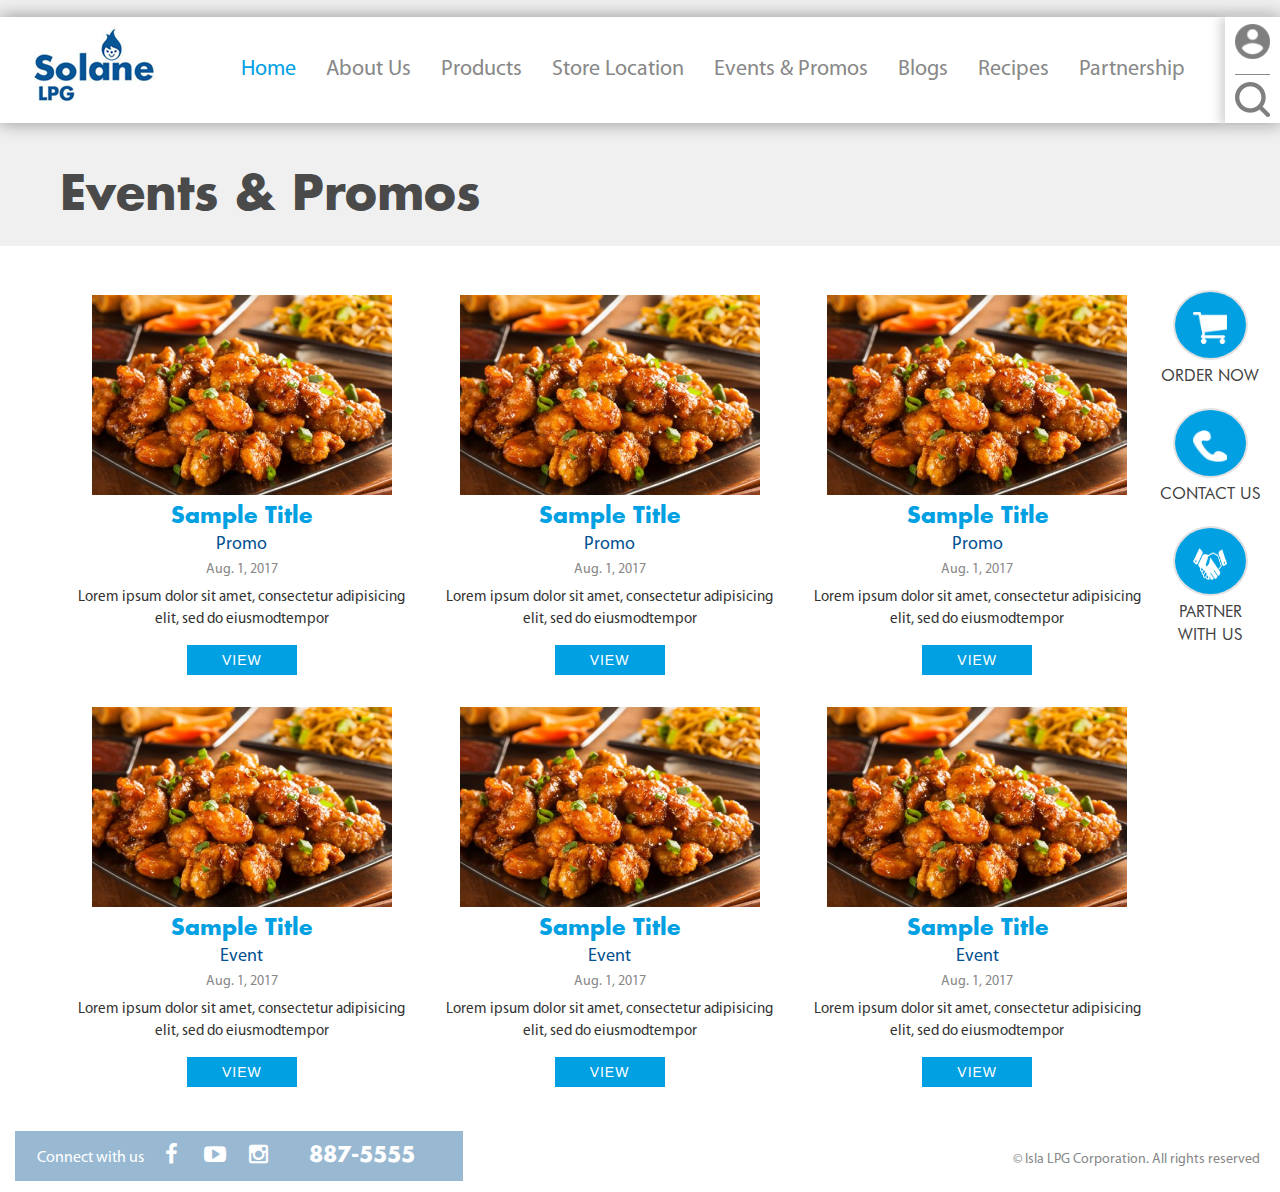
==== eventandpromos.html @ 4ad91043 "updated Solane" ====
<!doctype html>
<!--[if lt IE 7]>      <html class="no-js lt-ie9 lt-ie8 lt-ie7" lang=""> <![endif]-->
<!--[if IE 7]>         <html class="no-js lt-ie9 lt-ie8" lang=""> <![endif]-->
<!--[if IE 8]>         <html class="no-js lt-ie9" lang=""> <![endif]-->
<!--[if gt IE 8]><!-->
<html class="no-js" lang="">
<!--<![endif]-->

<head>
  <meta charset="utf-8">
  <meta http-equiv="X-UA-Compatible" content="IE=edge,chrome=1">
  <title>Title</title>
  <meta name="description" content="">
  <meta name="viewport" content="width=device-width, initial-scale=1, user-scalable=no">

  <link rel="stylesheet" href="css/bootstrap.min.css">
  <link href='https://fonts.googleapis.com/css?family=Lato:400,100,300,700,900' rel='stylesheet' type='text/css'>
  <link rel="stylesheet" href="css/font-awesome.min.css">
  <link rel="stylesheet" type="text/css" href="css/slick.css">
  <link rel="stylesheet" type="text/css" href="css/slick-theme.css">
  <link rel="stylesheet" href="css/responsive.css">
  <link rel="stylesheet" href="css/main.css">
</head>

<body>
  <div class="homepage">
      <header id="header">
          <div class="navbar-holder">
              <!-- if you want to customize the nav, just add class and call it on css -->
              <nav role="navigation" class="navbar navbar-default nav-custom">
                  <!-- Brand and toggle get grouped for better mobile display -->
                  <div class="navbar-header">
                      <button type="button" data-target="#navbarCollapse" data-toggle="collapse" class="navbar-toggle">
                          <span class="sr-only">Toggle navigation</span>
                          <span class="icon-bar"></span>
                          <span class="icon-bar"></span>
                          <span class="icon-bar"></span>
                      </button>
                      <div class="navbar-logo">
                          <a href="#" class="navbar-brand"><img src="images/logo.jpg"></a>
                      </div>
                      
                  </div>
                  <!-- Collection of nav links, forms, and other content for toggling -->
                  <div id="navbarCollapse" class="collapse navbar-collapse">
                      <!-- <ul class="nav navbar-nav">
                          
                      </ul> -->
                      <ul class="nav navbar-nav navbar-right">
                          <li class="active"><a href="#">Home</a></li>
                          <li><a href="#">About Us</a></li>
                          <li><a href="#">Products</a></li>
                          <li><a href="#">Store Location</a></li>
                          <li><a href="#">Events & Promos</a></li>
                          <li><a href="#">Blogs</a></li>
                          <li><a href="#">Recipes</a></li>
                          <li><a href="#">Partnership</a></li>
                      </ul>
                      
                  </div>
              </nav>
              <ul class="menu">
                          <li>
                              <figure>
                                <a href=""><img src="images/user.png"></a>
                              </figure>
                          </li>
                          <li>
                            <figure>
                              <a href=""><img src="images/search.png"></a>
                            </figure>
                          </li>
                      </ul>
          </div>
      </header>
      <div class="events">
          <div class="bg-gray">
          </div>
          <section class="section-1">
              <div class="container-1440">
                  <article class="events-sec clearfix">
                      <h2>Events & Promos</h2>
                      
                  </article>

                  <article class="evnt-hldr">
                      <ul class="listn pad-0 event-list">
                        <li>
                          <figure>
                            <a href=""><img src="images/1.jpg"></a>
                          </figure>
                          <figcaption>
                            <h4><a href="">Sample Title</a></h4>
                            <label>Promo</label>
                            <h6>Aug. 1, 2017</h6>
                            <p>Lorem ipsum dolor sit amet, consectetur adipisicing elit, sed do eiusmodtempor </p>

                            <a href="" class="view">view</a>

                          </figcaption>
                        </li>
                        <li>
                          <figure>
                            <a href=""><img src="images/1.jpg"></a>
                          </figure>
                          <figcaption>
                            <h4><a href="">Sample Title</a></h4>
                            <label>Promo</label>
                            <h6>Aug. 1, 2017</h6>
                            <p>Lorem ipsum dolor sit amet, consectetur adipisicing elit, sed do eiusmodtempor </p>

                            <a href="" class="view">view</a>

                          </figcaption>
                        </li>
                        <li>
                          <figure>
                            <a href=""><img src="images/1.jpg"></a>
                          </figure>
                          <figcaption>
                            <h4><a href="">Sample Title</a></h4>
                            <label>Promo</label>
                            <h6>Aug. 1, 2017</h6>
                            <p>Lorem ipsum dolor sit amet, consectetur adipisicing elit, sed do eiusmodtempor </p>

                            <a href="" class="view">view</a>

                          </figcaption>
                        </li>
                        <li>
                          <figure>
                            <a href=""><img src="images/1.jpg"></a>
                          </figure>
                          <figcaption>
                            <h4><a href="">Sample Title</a></h4>
                            <label>event</label>
                            <h6>Aug. 1, 2017</h6>
                            <p>Lorem ipsum dolor sit amet, consectetur adipisicing elit, sed do eiusmodtempor </p>

                            <a href="" class="view">view</a>

                          </figcaption>
                        </li>
                        <li>
                          <figure>
                            <a href=""><img src="images/1.jpg"></a>
                          </figure>
                          <figcaption>
                            <h4><a href="">Sample Title</a></h4>
                            <label>event</label>
                            <h6>Aug. 1, 2017</h6>
                            <p>Lorem ipsum dolor sit amet, consectetur adipisicing elit, sed do eiusmodtempor </p>

                            <a href="" class="view">view</a>

                          </figcaption>
                        </li>
                        <li>
                          <figure>
                            <a href=""><img src="images/1.jpg"></a>
                          </figure>
                          <figcaption>
                            <h4><a href="">Sample Title</a></h4>
                            <label>event</label>
                            <h6>Aug. 1, 2017</h6>
                            <p>Lorem ipsum dolor sit amet, consectetur adipisicing elit, sed do eiusmodtempor </p>

                            <a href="" class="view">view</a>

                          </figcaption>
                        </li>

                      </ul>

                  </article>
                  

              </div>

              <!-- <figure class="curve-holder"> 
                      <img src="images/curve.png"> 
                  </figure> -->

             
              
          </section>
          <div class="social-list-hldr">
                      <ul class="social-list clearfix">
                          <li><p>Connect with us</p></li>
                         
                            <li><a href=""><i class="fa fa-facebook"></i></a></li>
                          <li><a href=""><i class="fa fa-youtube-play"></i></a></li>
                          <li><a href=""><i class="fa fa-instagram"></i></a></li>
                          
                          <li><p>887-5555</p></li>
                      </ul>
              </div>
              <ul class="list-right-global">
                    <li>
                        <figure>
                          <img src="images/cart.png">
                        </figure>
                        <figcaption>
                          <a href="">Order Now</a>
                        </figcaption>
                    </li>
                    <li>
                        <figure>
                          <img src="images/phone.png">
                        </figure>
                        <figcaption>
                          <a href="">Contact Us</a>
                        </figcaption>
                    </li>

                    <li>
                        <figure>
                          <img src="images/hands.png">
                        </figure>
                        <figcaption>
                          <a href="">Partner <br>with us</a>
                        </figcaption>
                    </li>
              </ul>

              <div class="rights">
                <p>© Isla LPG Corporation. All rights reserved</p>
              </div>
      </div>
      <footer>
          <ul class="footer-list">
            <li>
                <figure>
                  <img src="images/cart.png">
                </figure>
                <figcaption>
                  <a href="">Order Now</a>
                </figcaption>
            </li>
            <li>
                <figure>
                  <img src="images/phone.png">
                </figure>
                <figcaption>
                  <a href="">Contact Us</a>
                </figcaption>
            </li>
            <li>
                <figure>
                  <img src="images/hands.png">
                </figure>
                <figcaption>
                  <a href="">Partner with us</a>
                </figcaption>
            </li>
          </ul>
      </footer>
      
  </div>
  <script src="js/vendor/jquery-v3.2.1.min.js"></script>
  <script src="js/vendor/bootstrap.min.js"></script>
  <script src="js/slick.js" type="text/javascript" charset="utf-8"></script>
  <script src="js/main.js"></script>
  <script type="text/javascript">
    $(document).ready(function(){
        $(".home-slider").slick({
        dots: true,
        infinite: true,
        slidesToShow: 1,
        slidesToScroll: 1
      });
    });

  </script>
</body>

</html>
---- css/responsive.css ----
@media screen and (min-width: 1900px) and (min-height: 1080px){
	.aboutus .section-1 article { max-width: 700px!important; right: 9%;}

}

@media only screen and (max-width: 1834px){
	.home .section-1 article { right: 15%!important;}
}

@media screen and (min-width: 1701px) and (max-width: ){
	.aboutus .section-1 article { max-width: 41%!important; }
}

@media screen and (min-width: 1600px) and (max-width: 1700px){
	.aboutus .section-1 article { max-width: 38%!important; }
}


@media only screen and (max-width: 1600px){
	.home .section-1 article { right: 13%!important; top: 25%!important;}
}

@media only screen and (max-width: 1599px){
	.aboutus .section-1 article { right: 4%!important;}
}


@media only screen and (max-width: 1580px){
	.home .section-1 article { right: 10%!important;}
}

@media only screen and (max-width: 1558px){
	.home .section-1 .home-slider { max-width: 40%!important;}
	.aboutus .section-1 .image-hldr { max-width: 40%!important;}
	.blog .section-1 .blog-list li figure { margin-right: 10px!important;}
	.blog .section-1 .blog-list li figcaption{ max-width: 52%!important;}
}

@media only screen and (max-width: 1520px){
	.aboutus .section-1 article { max-width: 550px!important;}
}


@media only screen and (max-width: 1462px){
	.home .section-1 article {right: 7%!important;}
	.blog .section-1 .blog-list li figcaption h6 { margin-bottom: 10px!important;}
}

@media only screen and (max-width: 1439px){
	.recipes .section-1 .recipe-hldr .recipe-list { max-width: 95%;}
	.events .section-1 .evnt-hldr { max-width: 98%!important;}
}

@media only screen and (max-width: 1408px){
	.blog .section-1 .blog-list li figcaption { max-width: 45%!important;}
}


@media only screen and (max-width: 1394px){
	.home .section-1 .home-slider { max-width: 42%!important;}
	.aboutus .section-1 .image-hldr { max-width: 42%!important;}
}

@media only screen and (max-width: 1366px){
	.home .section-1 article { top: 21%!important;}
}

@media only screen and (max-width: 1348px){
	.aboutus .section-1 article { max-width: 480px!important;}
}

@media only screen and (max-width: 1329px){
	.product .section-1 article { margin-top: 140px!important;}
}

@media only screen and (max-width: 1320px){
	.home .section-1 article { right: 2%!important;}
	.blog .section-1 .blog-list li figure { max-width: 200px!important;}
	.blog .section-1 .blog-list li figcaption { max-width: 54%!important}
	.blog .section-1 .blog-list li figure img { object-fit: cover!important;}
}

@media only screen and (max-width: 1305px){
	.nav-custom .navbar-right li { padding: 25px 15px!important;}
}

@media only screen and (max-width: 1260px){
	.product .section-1 article { max-width: 1000px!important;}
	.blog .section-1 .blog-list li figcaption h5 a { font-size: 20px!important}
	.blog .section-1 .blog-list li figcaption p { font-size: 16px!important;}
	.blog .section-1 .blog-list li figcaption { max-width: 43%!important;}

}

@media only screen and (max-width: 1254px){
	.store-location .section-1 .map-sec .list-map figcaption { max-width: 400px!important;}
}

@media only screen and (max-width: 1253px){
	.home .section-1 .home-slider{ max-width: 44%!important;}
	.aboutus .section-1 .image-hldr { max-width: 44%!important;}
}

@media only screen and (max-width: 1234px){
	.aboutus .section-1 article { max-width: 420px!important;}
	.aboutus .section-1 article h4 { margin-bottom: 15px!important}
	.aboutus .section-1 article figcaption{ display: block!important; text-align: center;}
	.aboutus .section-1 article figure { display: block!important; margin: 0 auto;}
	.recipes .section-1 .recipe-hldr .recipe-list { max-width: 93%!important;}
}

@media only screen and (max-width: 1225px){
	.nav-custom .navbar-right li a { font-size: 18px!important;} 
}

@media only screen and (max-width: 1220px){
	.home .section-1 article { top: 25%!important}
}

@media only screen and (max-width: 1208px){
	.home .section-1 article { max-width: 485px!important;}
	.home .section-1 article h3 { font-size: 40px!important;}
}


@media only screen and (max-width: 1198px){
	.store-location .section-1 .map-sec .list-map figcaption { max-width: 340px!important;}
}

@media only screen and (max-width: 1195px){
	.store-location .section-1 .select-lc { margin-top: 150px!important;}
	.product .section-1 article { margin-top: 150px!important;}
	.home .section-1 article h3 { font-size: 40px!important;}
	.home .section-1 article .home-texthldr { padding-top: 30px!important;}
	.home .section-1 article .home-texthldr p { font-size: 25px!important;}
	.home .section-1 .social-list-hldr { display: none;}
	.dscover-list { display: block!important;}
	.blog .section-1 .blog-sec { margin-top: 150px!important}
	.recipes .section-1 .recipe-sec { margin-top: 150px!important;}
	.events .section-1 .events-sec { margin-top: 150px!important}
	.partner .section-1 .partner-sec { margin-top: 150px!important;}
}

@media only screen and (max-width: 1164px){
	.home .section-1 article .home-texthldr { padding-left: 62px!important;}
}

@media only screen and (max-width: 1162px){
	.store-location .section-1 .map-sec .list-map figcaption { padding-left: 15px!important;}
}

@media only screen and (max-width: 1160px){
	.aboutus .section-1 article p { font-size: 16px!important;}
	.aboutus .section-1 article { max-width: 350px!important;}
}

@media only screen and (max-width: 1151px){
	.home .section-1 article h3 { font-size: 35px!important;}
	.home .section-1 article .home-texthldr p { font-size: 20px!important;}
	.home .section-1 article{ max-width: 480px!important;}
}



@media only screen and (max-width: 1140px){
	.home .section-1 .home-slider { max-width: 46%!important;}
	.aboutus .section-1 .image-hldr { max-width: 46%!important;}
	.home .section-1 article .home-texthldr { padding-left: 40px!important}
	.home .section-1 article h3 span { padding-left: 40px!important}
	.home .section-1 article { max-width: 420px!important;}
}

@media only screen and (max-width: 1107px){
	.home .section-1 .social-list-hldr { bottom: 70px!important; }
}

@media only screen and (min-width: 1101px){
	.product .section-1 article { max-width: 90%!important;}
}

@media only screen and (max-width: 1100px){
	.product .section-1 article { max-width: 90%!important;}
	.store-location .section-1 .map-sec .list-map figcaption { max-width: 285px!important;}
}

@media only screen and (max-width: 1092px){
	.nav-custom .navbar-right li  { padding: 25px 10px!important;}
	.events .section-1 .evnt-hldr { max-width: 95%!important;}
}

@media only screen and (max-width: 1074px){
	.home .section-1 article { max-width: 375px!important;}
	.blog .section-1 .blog-list li figure { display: block!important; margin-bottom: 10px!important;}
	.blog .section-1 .blog-list li figcaption { max-width: 87%!important}
}

@media only screen and (max-width: 1070px){
	.aboutus .section-1 .list-about { max-width: 420px!important;}

}

@media only screen and (max-width: 1063px){
	.aboutus .section-1 .solanegirl { left: 14%!important;}
	.aboutus .section-1 .curve-holder { left: 16.7%!important;}
	.aboutus .section-1 .image-hldr { max-width: 40%!important; height: 650px!important;}
	.aboutus .section-1 .list-about { max-width: 300px!important}
	.aboutus .section-1 .list-about li figure { max-width: 65px!important; height: 60px!important; padding-top: 15px!important;}
	.aboutus .section-1 .list-about li figure img { width: 29px!important; height: 27px!important;}
}

@media only screen and (max-width: 1046px){
	.home .section-1 .home-slider { max-width: 46%!important;}
	.aboutus .section-1 .image-hldr { max-width: 39%!important;}
}

/*@media (min-width: 1024px) and ( max-height: 768px){
	.aboutus .section-1 article { top: 150px!important;}
}*/

@media only screen and (max-width: 1024px){
	.aboutus .section-1 article div, .aboutus .section-1 article .abttab-list { margin-bottom: 20px!important;}
	.aboutus .section-1 .rights { bottom: 0px!important}

    .aboutus .section-1 .solanegirl {   position: relative!important;}
    .aboutus .section-1 article { position: relative!important; left: 0!important; max-width: 700px!important; width: 100%!important; margin: 0 auto; padding: 0px 15px; top: 5%!important; margin-bottom: 30px;}
    .aboutus .section-1 article figure { display: inline-block!important;}
    .aboutus .section-1 article figcaption { display: inline-block!important;}
    /*.bg-gray { height: 130px!important;}*/
    .about-txt { top: 60px!important; }
    .about-txt h3 { font-size: 40px!important;}
    .aboutus .bg-gray { display: none;}
    .aboutus .section-1 .social-list-hldr { position: relative!important; bottom: 0!important; max-width: none!important; left: 0!important; }
    .aboutus .section-1 .social-list-hldr .social-list { text-align: center;}
    .aboutus .section-1 .social-list-hldr .social-list li:last-child { width: 18%!important}
    .aboutus .section-1 .rights { position: relative!important; right: 0!important; width: 100%; padding: 15px 15px; text-align: center;}

      /*.aboutus .section-1 .list-about li { display: block!important; width: 100%!important; margin-bottom: 10px;}
      .aboutus .section-1 .list-about { max-width: 120px!important; right: 12px; left: auto;}*/

    .aboutus .section-1 article span{ display: none}
    .abt-hide { display: block; max-width: 400px; position: absolute; top: 170px; right: 15px; display: block!important;}
    .aboutus .section-1 .list-about { max-width: 450px!important; right: 0; bottom: 15px!important;}

    .recipes .section-1 .recipe-hldr ul li figcaption h5 a { font-size: 20px!important;}
}

@media only screen and (max-width: 1016px){
	.store-location .section-1 .map-sec .list-map figcaption h6 { font-size: 20px!important;}
	.store-location .section-1 .map-sec .list-map figcaption p { font-size: 16px!important;}
	.home .section-1 article { max-width: 335px!important;}
	.home .section-1 article h3 span { padding-left: 0px!important;}
}


@media only screen and (max-width: 1012px){
	.nav-custom .navbar-right li a { font-size: 16px!important;}
	.abt-hide { max-width: 362px!important;}
}


@media only screen and (max-width: 1005px){
	.aboutus .section-1 .image-hldr { max-width: 43%!important; }
}

@media only screen and (max-width: 999px){
	.store-location .section-1 .select-lc h2{ font-size: 40px!important;}
	.store-location .section-1 .select-lc div select { height: 40px!important; font-size: 20px!important;}
	.store-location .section-1 .select-lc div { height: 47px!important;}
	.store-location .section-1 .select-lc{ margin-bottom: 40px!important;}
	.store-location .section-1 .select-lc div button { font-size: 20px!important;}
	.store-location .section-1 .map-sec .list-map figcaption h6 { font-size: 20px!important;}
	.store-location .section-1 .map-sec .list-map figcaption p { font-size: 16px!important;}
	.store-location .section-1 .map-sec .list-map figcaption { max-width: 265px!important;}
	.blog .section-1 .blog-sec h2 { font-size: 40px!important;}
	.recipes .section-1 .recipe-sec h2 { font-size: 40px!important;}
	.recipes .section-1 .recipe-hldr ul li figcaption h5 a:hover::after { right: -10px!important;}
	.events .section-1 .events-sec h2 { font-size: 40px!important;}
	.partner .section-1 .partner-sec h2 { font-size: 40px!important;}
}


@media only screen and (max-width: 982px){
	.home .section-1 .tank-holder { max-width: 220px!important;  height: 420px!important;}
	.aboutus .section-1 article div { margin-bottom: 20px!important;}
	.home .section-1 .solanegirl { left: 10%!important;}
	.home .section-1 .curve-holder { left: 12.7%!important;}
	.home .section-1 .home-slider { max-width: 38%!important;}
	.home .section-1 .home-slider figure { height: 739px!important;}


}

@media only screen and (max-width: 962px){
	/*.home .section-1 .home-slider { max-width: 50%!important;}
	.home .section-1 article { max-width: 400px!important;}
	.aboutus .section-1 .image-hldr{ max-width: 40%!important;}
*/
}

@media only screen and (max-width: 958px){
	.store-location .section-1 .map-sec .list-map figcaption { max-width: 260px!important}
}

@media only screen and (max-width: 950px){
	.abt-hide { max-width: 350px!important;}
}

@media only screen and (max-width: 949px){
	.store-location .section-1 .map-sec .list-map figcaption { max-width: 220px!important}
}

@media only screen and (max-width: 945px){
	.nav-custom .navbar-right li a { font-size: 15px!important;}
}

@media only screen and (max-width: 940px){
	.abt-hide { max-width: 300px!important;}
	.recipes .section-1 .recipe-hldr ul li { width: 49%!important;}
	.events .section-1 .event-list li { width: 49%!important;}
	.events .section-1 .evnt-hldr { max-width: 91%!important;}
}

@media only screen and (max-width: 930px){
	.store-location .section-1 .select-lc h2 { font-size: 35px!important;}
	.product .section-1 article h2 { font-size: 35px!important; margin-bottom: 40px!important;}
	.product .section-1 article h4 { font-size: 24px!important; margin-bottom: 15px!important;}
	.blog .section-1 .blog-sec h2 { font-size: 35px!important;}
	.recipes .section-1 .recipe-sec h2 { font-size: 35px!important;} 
	.events .section-1 .events-sec h2 { font-size: 35px!important;}
	.partner .section-1 .partner-sec h2 { font-size: 35px!important;}

}



/**************BURGER******************/

@media only screen and (max-width: 915px){
	.navbar-header { float: none;}
      .navbar-left,.navbar-right { float: none !important;  }
      .navbar-toggle { display: block; float: left; background: transparent!important; border: 0px; margin-left: 10px; margin-top: 36px; }
      .navbar-collapse { border-top: 0px solid transparent; box-shadow: inset 0 0px 0 rgba(255,255,255,0.1); background: #fff; position: relative; z-index: 99; }
      .navbar-fixed-top { top: 0; border-width: 0 0 1px; }
      .navbar-collapse.collapse { display: none!important; }
      .navbar-nav {float: none!important;}
      .navbar-nav>li { float: none!important; }
      .navbar-nav>li>a { padding-top: 10px; padding-bottom: 10px; }
      .collapse.in{  display:block !important; }
      .nav-custom .navbar-right li a { font-size: 19px!important;} 
      
      .nav-ul { margin-top: 53px; }
      .navbar-brand { height: inherit; padding: 0px; }
      .navbar-logo { margin-top: 0px!important; margin: 0 auto;}
      .nav-custom { position: relative!important; top: 0!important; padding: 0px!important;}
      .menu { top: 0!important;}
      .navbar-toggle .icon-bar{ width: 35px; height: 4px;}


      .store-location .section-1 .select-lc { margin-top: 20px!important;}
      .store-location .section-1 { padding: 20px!important;}
      .product .section-1 article { margin-top: 40px!important;}

      .aboutus .section-1 { height: 500px!important;}
      .aboutus .section-1 .solanegirl { height: 500px!important; left: 24%!important; max-width: 514px; position: relative!important;}
      .aboutus .section-1 .curve-holder { height: 500px!important; min-height: 500px!important;     left: 25.7%!important;}
      .aboutus .section-1 .image-hldr { height: 380px!important; max-width: 42%!important}
      .aboutus .section-1 article { position: relative!important; left: 0!important; max-width: 700px!important; width: 100%!important; margin: 0 auto; padding: 0px 15px; top: 5%!important;}

      .aboutus .section-1 article figure { display: inline-block!important;}
      .aboutus .section-1 article figcaption { display: inline-block!important;}
      .bg-gray { height: 130px!important;}

      .about-txt { top: 60px!important; }
      .about-txt h3 { font-size: 40px!important;}

      .aboutus .bg-gray { display: none;}

      /*.aboutus .section-1 .list-about li { display: block!important; width: 100%!important; margin-bottom: 10px;}
      .aboutus .section-1 .list-about { max-width: 120px!important; right: 12px; left: auto;}*/

      .aboutus .section-1 article span{ display: none}
      .abt-hide { display: block; max-width: 400px; position: absolute; top: 40px; right: 15px; display: block!important;}
      .aboutus .section-1 .list-about { right: auto!important;}
      .product .section-1 { padding: 20px!important;}
      .store-location .section-1 .select-lc { margin-top: 40px!important}
      .abt-hide { max-width: 350px!important; top: 35px!important;}

      .home .section-1 .home-slider figure { height: 600px!important;}
      .home .section-1 { height: 88vh!important;}

      .blog .section-1 .blog-sec { margin-top: 40px!important}
      .blog .section-1 { padding: 20px!important; padding-bottom: 70px!important;}
      .blog .section-1 .blog-list li { width: 100%!important; display: block!important;}
      .blog .section-1 .blog-list li figure { display: inline-block!important;}
      .blog .section-1 .blog-list li figcaption { display: inline-block!important; max-width: 64%!important;}

      .recipes .section-1 .recipe-sec { margin-top: 40px!important;}
      .recipes .section-1 { padding: 20px!important}

      .events .section-1 .events-sec { margin-top: 40px!important}
      .events .section-1 { padding: 20px!important;}

      .partner .section-1 .partner-sec { margin-top: 40px!important;}
      .partner .section-1 { padding: 20px!important}
      .partner .section-1 .partner-con { max-width: 78%!important;}
      .partner .section-1 .partner-con figure { max-width: 330px!important;}
}


@media only screen and (max-width: 896px){
	.store-location .section-1 .select-lc div { float: none!important;}
	.store-location .section-1 .select-lc h2 { float: none!important; margin-bottom: 40px;}
	.store-location .section-1 .map-sec .list-map figcaption p { font-size: 16px!important;}
}

@media only screen and (max-width: 888px){
	.home .section-1 .tank-holder { max-width: 190px!important; height: 390px!important;}
	.home .section-1 article { max-width: 360px!important;}
	.home .section-1 article h3 { text-align: center;}
	.home .section-1 article h3 span { padding-left: 0px!important;}
	.store-location .section-1 .map-sec .list-map figcaption { padding-left: 5px!important; max-width: 190px!important;}
	.home .section-1 .home-slider { max-width: 46%!important}


}

@media only screen and (max-width: 871px){
	.home .section-1 article { max-width: 325px!important;}
	.blog .section-1 .blog-list li figcaption { max-width: 58%!important;}
	.events .section-1 .evnt-hldr { max-width: 89%!important;}
}


@media only screen and (max-width: 844px){
	 [type="checkbox"]:checked ~ ul { max-height: 327px!important;}
	 .recipes .section-1 .recipe-hldr .recipe-list { max-width: 88%!important;}
}

@media only screen and (max-width: 838px){
	.home .section-1 .curve-holder { left: 12.7%!important}
	.store-location .section-1 .map-sec .list-map li { width: 100%!important;}
	.store-location .section-1 .curve-holder { display: none;}
	.store-location .social-list-hldr {position: relative!important; max-width: 100%!important; left: 0!important; }
	.store-location .section-1 .map-sec .list-map figcaption { max-width: 489px!important; width: 100%!important;}
	.social-list-hldr .social-list li:first-child { max-width: 37%!important;}
	.store-location .rights { max-width: 100%!important; position: relative!important; right: auto;text-align: center;    padding: 20px 0px!important;}
	.store-location .section-1 { padding: 20px 0px 0px 0px!important;}
	.product .social-list-hldr {position: relative!important; max-width: 100%!important; left: 0!important; }
	.product .section-1 { padding: 0px!important;}
	.product .section-1 article { max-width: 85%!important;}
	.product .rights { max-width: 100%!important; position: relative!important; right: auto;text-align: center;    padding: 20px 0px!important;}
	.product .section-1 { height: auto!important;}
	.product .list-right-global { top: 80px!important;}
	.home .section-1 .home-slider { max-width: 47%!important;}
	.home .social-list-hldr .social-list li:first-child { max-width: 30%!important;}
	.curve-holder img { object-fit: cover!important;}
	.aboutus .section-1 .curve-holder img{ object-fit: contain!important;}
	.aboutus .section-1 .image-hldr { max-width: 43%!important;}
	.social-list-hldr { position: relative!important; max-width: 100%!important; left: 0!important;}
	.aboutus .section-1 .rights {     position: relative!important; bottom: 0; text-align: center; width: 100%; right: 0!important;}
	.aboutus .section-1 .list-about {left: auto!important; bottom: 20px!important; max-width: 420px!important; }
	.product .section-1 article { margin-top: 20px!important;}
	.aboutus .section-1 .social-list-hldr .social-list li:first-child { max-width: 16%!important;}
	.bg-gray { height: 90px!important}
	.store-location .section-1 .select-lc { margin-top: 0px!important;}
	.blog .section-1 .blog-sec { margin-top: 0px!important;}
	.blog .section-1 { padding: 20px 0px 0px 0px!important; }
    .pagination-cs { margin-bottom: 30px!important;}
    .blog .rights { position: relative; bottom: 0px; right: 0; text-align: center; padding: 10px 0px 20px;}

    .recipes .section-1 .recipe-sec { margin-top: 0px!important;}
    .recipes .section-1 { padding: 20px 0px 0px 0px!important}
    .recipes .rights {     position: relative; bottom: 0px; right: 0; text-align: center; padding: 10px 0px 20px;}
    .events .section-1 .events-sec { margin-top: 0px!important;}
    .events .section-1 { padding: 20px 0px 0px 0px!important;}
    .events .rights { position: relative; bottom: 0px; right: 0; text-align: center; padding: 10px 0px 20px; }

    .partner .section-1 .partner-sec { margin-top: 0px!important}
    .partner .section-1 { padding: 20px 0px 0px 0px!important;}
    .partner .rights { position: relative; bottom: 0px; right: 0; text-align: center; padding: 10px 0px 20px;}
}	

@media only screen and (max-width: 824px){
	.home .section-1 { height: 50vh!important; background: none!important;}
	.home .section-1 article { display: none!important;}
	.home .section-1 .solanegirl { left: 24%!important; height: 50vh!important;}
	.home .section-1 .curve-holder { min-height: 50vh!important; left: 31.7%!important;}
	.home .section-1 .solanegirl img{ object-fit: cover!important;}
	.home .section-1 .rights { display: none;}
	.home .section-3 .rights { display: block; bottom: 0; position: relative; right: 0; text-align: center; padding: 15px 15px;}
	.home .section-1 .tank-holder { max-width: 190px!important; height: 390px!important;     left: 76%!important;}
	.home .section-1 .social-list-hldr { display: none;}
	.pull { display: none;}
	.home .section-1 .home-slider { max-width: 57%!important;}
	.section-2 { display: block!important;}
	.home .section-1 .home-slider figure { height: 375px!important;}
	footer { display: block!important;}
	.home .section-3 { display: block!important;     padding: 20px 0px 100px!important; height: auto!important;}
	.home .section-2 h3 span { margin-left: 0px!important;}
	.home .section-2 p { margin-bottom: 60px!important;}
	.blog .rights{ padding: 0px 0px 120px!important; }
	.store-location .section-1 .list-right-global { display: none;}
	.store-location .rights { padding: 20px 0px 100px!important;}
	.blog .list-right-global { display: none;}
	.blog .section-1 .blog-list li figcaption { max-width: 68%!important}

	.recipes .list-right-global { display: none!important;}
	.recipes .rights { padding: 0px 0px 120px!important;}
	.recipes .section-1 .recipe-hldr .recipe-list { max-width: 100%!important;}

	.events .list-right-global { display: none;}
	.events .section-1 .evnt-hldr { max-width: 100%!important;}
	.events .rights {
    padding: 0px 0px 120px!important;}

    .partner .list-right-global { display: none;}
    .partner .rights {
    padding: 0px 0px 120px!important;}
}

@media only screen and (max-width: 822px){
	.abt-hide p { font-size: 16px!important;}
	.abt-hide h4 { margin-bottom: 15px!important; font-size: 26px!important;}
	.abt-hide { max-width: 300px!important;}

}

@media only screen and (max-width: 810px){
	.home .section-1 article { max-width: 350px!important;}

}



@media only screen and (max-width: 800px){
	.store-location .section-1 .map-sec .list-map { max-width: 600px!important;}
	.list-right-global { display: none!important;}
	.product .section-1 article { max-width: 100%!important;}

	/*HOME RESPONSIVE*/
	.home .section-1 { height: 50vh!important; background: none!important;}
	.home .section-1 article { display: none!important;}
	.solanegirl { left: 18%!important; height: 50vh!important;}
	.curve-holder { min-height: 50vh!important;}
	.solanegirl img{ object-fit: cover!important;}
	.home .section-1 .rights { display: none;}
	.home .section-3 .rights { display: block; bottom: 0; position: relative; right: 0; text-align: center; padding: 15px 15px;}
	.home .section-1 .tank-holder { max-width: 190px!important; height: 390px!important;     left: 76%!important;}
	.home .section-1 .social-list-hldr { display: none;}
	.pull { display: none;}
	.home .section-1 .home-slider { max-width: 65%!important;}
	.section-2 { display: block!important;}
	.home .section-1 .home-slider figure { height: 375px!important;}
	footer { display: block!important;}
	.home .section-3 { display: block!important;     padding: 20px 0px 100px!important; height: auto!important;}

	/*END OF HOME RESPONSIVE*/

	/*about responsive*/
	.aboutus .section-1 { height: 431px!important;}
	.aboutus .section-1 .solanegirl { height: 431px!important; left: 35%!important; max-width: 560px;}
	.aboutus .section-1 .curve-holder { height: 431px!important; min-height: 431px!important; left: 24.7%!important;}
	.aboutus .section-1 .image-hldr { max-width: 62%!important;}
	.aboutus .section-1 .curve-holder img { object-fit: cover!important;}
	.aboutus .section-1 .rights { padding-bottom: 120px!important}
	.product .rights { padding: 20px 0px 100px!important}
	.store-location .rights { padding: 20px 0px 100px!important}
	.about-txt { left: 25px!important; top: 20px!important;}
	.aboutus .section-1 .list-about { display: none;}
	.abt-hide{ display: none!important;}
	.aboutus .section-1 article span { display: block;}
}




@media only screen and (max-width: 755px){
	.social-list-hldr .social-list li:last-child { width: 255px!important;}
	.aboutus .section-1 .curve-holder { left: 27.9%!important;}
}

@media only screen and (max-width: 728px){
	.aboutus .section-1 .social-list-hldr .social-list li:first-child { max-width: 125px!important;}
	.blog .section-1 .blog-list li figcaption { max-width: 60%!important;}
}

@media only screen and (max-width: 721px){
	.aboutus .section-1 .social-list-hldr .social-list li:last-child { width: 140px!important;}
	.partner .section-1 .partner-con figure { max-width: 260px!important; margin-right: 15px!important;}
}

@media only screen and (max-width: 720px){
	.home .section-1 .tank-holder {  height: 340px!important;}
	.home .section-1 .home-slider { max-width: 66%!important;}
	.curve-holder { left: 26.7%!important;}
	.solanegirl { left: 20%!important}
}

@media only screen and (max-width: 700px){
	.home .section-1 .tank-holder { height: 340px!important;}
	.home .section-3 .showmore .slider-hldr figcaption p { font-size: 16px!important;}
	.home .section-3 .showmore .slider-hldr figcaption { padding: 0px 5px!important}
}


@media only screen and (max-width: 682px){
	.social-list-hldr .social-list li:first-child{ padding-top: 10px;}
	.social-list-hldr .social-list { text-align: center;}
	.social-list-hldr .social-list li:first-child{ max-width: 150px!important;}
	.social-list-hldr .social-list li:last-child { width: 170px!important;}
	.aboutus .section-1 .curve-holder { left: 32.9%!important;}
}

@media only screen and (max-width: 668px){
	.aboutus .section-1 .image-hldr { max-width: 69%!important;}
	.product .section-1 .product-slider .slick-prev { left: 86%!important;}
}

@media only screen and (max-width: 629px){
	.store-location .section-1 .map-sec .list-map figcaption { max-width: 400px!important;}
	.list-right-global { display: none;}
	.product .section-1 .product-slider .slick-prev{ left: 86%!important;}
	.aboutus .section-1 .curve-holder { left: 36.9%!important;}
}

@media only screen and (max-width: 594px){
	.blog .section-1 .blog-list li figcaption { max-width: 54%!important;}
	.partner .section-1 .partner-con figure { max-width: 220px!important;}
}

@media only screen and (max-width: 575px){
	.home .section-1 { height: 375px!important;}	
	.solanegirl { height: 375px!important; left: 25%!important;}
	.curve-holder { height: 375px!important;min-height: 375px!important; left: 31.7%!important;}
	.home .section-3 { padding: 20px 0px 90px!important; }
	.home .section-1 .home-slider figure { height: 315px!important;}
	.home .section-1 .home-slider {  max-width: 73%!important;}
	.home .section-2 { padding: 25px 40px!important; height: 300px!important;}


	.aboutus .section-1{ height: 375px!important;}
	.aboutus .section-1 .solanegirl { height: 375px!important; max-width: 450px!important;}
	.aboutus .section-1 .curve-holder { height: 375px!important; min-height: 375px!important; left: 29.5%!important;}
	.aboutus .section-1 .image-hldr { height: 300px!important;}

	.home .section-1{ height: 375px!important;}
	.home .section-1 .solanegirl { height: 375px!important; max-width: 450px!important; left: 38%!important}
	.home .section-1 .curve-holder { height: 375px!important; min-height: 375px!important; left: 32.5%!important;}
	.home .section-1 .image-hldr { height: 300px!important;}

	.partner .section-1 .partner-con { max-width: 85%!important;}

}

@media only screen and (max-width: 553px){
	.aboutus .section-1 .curve-holder { left: 31.5%!important;}
	.home .section-1 .curve-holder { left: 34.5%!important;}
}


@media only screen and (max-width: 540px){
	.store-location .section-1 .select-lc div select { max-width: 305px!important;}
	.store-location .section-1 .select-lc div { max-width: 440px!important;}
	.store-location .section-1 .map-sec .list-map figcaption{max-width: 320px!important;}
}

@media only screen and (max-width: 524px){
	.blog .section-1 .blog-list li figcaption { max-width: 48%!important;}
	.recipes .section-1 .recipe-hldr ul li figcaption h5 a { font-size: 18px!important;}
	.recipes .section-1 .recipe-hldr ul li figcaption h5 a::after { display: none!important}
}

@media only screen and (max-width: 513px){
	.home .section-1 .home-slider { max-width: 70%!important;}
	.aboutus .section-1 .curve-holder { left: 35.5%!important}
	.partner .section-1 .partner-con figure { max-width: 100%!important; float: none!important; margin: 0 auto!important; margin-bottom: 15px!important;}
}

@media only screen and (max-width: 489px){
	.home .section-1 .solanegirl { max-width: 400px!important;}
}

@media only screen and (max-width: 485px){
	.store-location .section-1 .map-sec .list-map figcaption { max-width: 300px!important}
	.aboutus .section-1 .curve-holder{ left: 38.5%!important}
	.about-txt h3 { font-size: 35px!important;}

}

@media only screen and (max-width: 479px){
	.product .section-1 .product-slider .slider-hldr figure { margin: 0 auto;}
	.product .section-1 .product-slider .slider-hldr figcaption { margin: 0 auto;}
	.aboutus .section-1 article figure { display: block!important;}
	.aboutus .section-1 article figcaption { display: block!important;}
	.product .section-1 .product-slider .slick-prev {     top: 25%!important; left: 5%!important; z-index: 2;}
	.product .section-1 .product-slider .slick-next {     top: 25%!important; left: auto!important; right: 5%!important;z-index: 2;}
}

@media only screen and (max-width: 471px){
	.blog .section-1 .blog-list li figure { display: block!important;margin-right: 0px!important;  margin: 0 auto!important; margin-bottom: 10px!important; max-width: 250px!important;}
	.blog .section-1 .blog-list li figcaption { max-width: 100%!important;}
	.blog .section-1 .blog-list li { padding: 0px!important;}
}

@media only screen and (max-width: 466px) {
	.store-location .section-1 .select-lc div select { max-width: 240px!important; background-position: right!important;}
	.store-location .section-1 .select-lc div { max-width: 350px!important;}
	.store-location .section-1 .select-lc div button{ max-width: 99px!important;}	
}

@media only screen and (max-width: 449px){
	.home .section-1 { height: 290px!important;}
	.solanegirl { height: 290px!important;}
	.curve-holder { height: 290px!important; min-height: 290px!important;}
	.home .section-1 .home-slider figure { height: 250px!important;}
	.home .section-1 .solanegirl { height: 291px!important; max-width: 342px!important;}
	.home .section-1 .curve-holder {height: 291px!important; min-height: 291px!important; left: 31.5%!important} 	
	.recipes .section-1 .recipe-hldr ul li figcaption p { font-size: 14px!important;}
	.recipes .section-1 .recipe-hldr ul li figcaption h5 a { font-size: 16px!important;}
}

@media only screen and (max-width: 440px) {
	.store-location .section-1 .map-sec .list-map figcaption { max-width: 260px!important;}
	.aboutus .section-1 .curve-holder { left: 41.5%!important;}
}

@media only screen and (max-width: 425px){
	.home .section-1 .tank-holder { transform: translate(0, 0)!important; top: 65px!important; height: 220px!important; left: 60%!important;}
	.home .section-2 h3 { font-size: 25px!important;}
	.home .section-2 p { font-size: 18px!important; margin-bottom: 30px!important;}
	.home .section-2 a { padding: 10px!important; font-size: 16px;}
	.social-list-hldr-2 .social-list-2 > li { width: 100%!important; margin-bottom: 10px;}
	.aboutus .section-1 article h4 { font-size: 25px!important;}

	.home .section-1 { height: 265px!important;}
	.home .section-1 .solanegirl { height: 265px!important; max-width: 300px!important; left: 35%!important;}
	.home .section-1 .curve-holder {     height: 265px!important; min-height: 265px!important; left: 25.5%!important;}
	.home .section-1 .home-slider { max-width: 68%!important;}
	.home .section-1 .home-slider figure { height: 205px!important;}

	.partner .section-1 .partner-con { max-width: 100%!important;}
	.partner .section-1 .partner-con .tp-partner h3 { font-size: 30px!important}
}

@media only screen and (max-width: 400px) {
	.store-location .section-1 .map-sec .list-map figure { margin: 0 auto; margin-bottom: 10px; display: block!important;}
	.store-location .section-1 .map-sec .list-map figcaption{ max-width: 100%!important; padding-left: 0px!important;}
	.store-location .section-1 .select-lc h2 { font-size: 30px!important;}
	.product .section-1 article h2 { font-size: 30px!important;}
	.product .section-1 article h4 { font-size: 22px!important}
	.home .section-1 .curve-holder{ left: 27.5%!important;}
	.recipes .section-1 .recipe-sec h2 { font-size: 30px!important;} 
	.events .section-1 .events-sec h2 { font-size: 30px!important;}
	.partner .section-1 .partner-sec h2 { font-size: 30px!important;}
}

@media only screen and (max-width: 400px){
	.store-location .section-1 .select-lc div button { max-width: 60px!important;}
	.store-location .section-1 .select-lc div { max-width: 307px!important;}
	.blog .section-1 .blog-sec h2 { font-size: 30px!important;}
	.recipes .section-1 .recipe-hldr ul li { width: 100%!important; padding: 0px!important; margin-bottom: 30px!important;}
	.events .section-1 .event-list li { width: 100%!important; padding: 0px!important}
 
}

@media only screen and (max-width: 376px){
	.aboutus .section-1 { height: 275px!important;}
	.aboutus .section-1 .solanegirl { height: 275px!important;}
	.aboutus .section-1 .curve-holder { height: 275px!important; min-height: 275px!important;}
	.aboutus .section-1 .image-hldr {height: 225px!important; max-width: 74%!important;}
	.about-txt { position: relative!important; left: 0!important; width: 100%; top: 0px!Important; padding: 15px; text-align: center; }
	.about-txt h3 { color: #005092!important;}
	.store-location .section-1 .map-sec .list-map figcaption { text-align: center;}
	.product .section-1 .product-slider .slick-next { right: 0!important;}
	.product .section-1 .product-slider .slick-prev { left: 0!important;}
	.about-txt { background: rgba(225,225,225, 0.5);}
	.home .section-1 .curve-holder { left: 30.5%!important;}
	.home .section-2 p { margin-bottom: 50px!important;}
	.blog .section-1 .blog-list li figure { max-width: 100%!important;}

	.partner .section-1 .partner-con .tp-partner h3 { font-size: 26px!important; margin-bottom: 10px!important}
	.partner .section-1 .partner-con .tp-partner p { font-size: 15px!important}
	.partner .section-1 .partner-con figcaption p { font-size: 15px!important}
}

@media only screen and (max-width: 353px){
	footer ul li figure { max-width: 65px!important; height: 60px!important; padding-top: 15px!important;}
	footer ul li figure img { width: 29px!important; height: 27px!important;}

}

@media only screen and (max-width: 345px){
	.home .section-1 .curve-holder { left: 35.5%!important}
}

@media only screen and (max-width: 340px){
	.home .section-1 .home-slider { max-width: 68%!important;}
}

@media only screen and (max-width: 337px){
	.store-location .section-1 .select-lc div select { max-width: 190px!important;}
	.store-location .section-1 .select-lc div { max-width: 257px!important;}
}

@media only screen and (max-width: 331px){
	footer ul li figcaption a { font-size: 12px!important;}
}

@media only screen and (max-width: 328px){
	.home .section-1 .home-slider { max-width: 66%!important;}
	.home .section-2 h3 span{ margin-left: 0px!important;}
	.home .section-2 { padding: 25px 25px!important;}
}

@media only screen and (max-width: 321px){
	.product .section-1 .product-slider .slick-prev { left: -10px!important;}
	.product .section-1 .product-slider .slick-next { right: -10px!important;}
}
---- css/main.css ----
@charset "UTF-8";
@font-face {
  font-family: 'MyriadPro-Regular';
  src: url("../fonts/MyriadPro-Regular.eot?#iefix") format("embedded-opentype"), url("../fonts/MyriadPro-Regular.otf") format("opentype"), url("../fonts/MyriadPro-Regular.woff") format("woff"), url("MyriadPro-Regular.ttf") format("truetype"), url("../fonts/MyriadPro-Regular.svg#MyriadPro-Regular") format("svg");
  font-weight: normal;
  font-style: normal; }
@font-face {
  font-family: 'Futura-Bold';
  src: url("../fonts/Futura-Bold.eot?#iefix") format("embedded-opentype"), url("../fonts/Futura-Bold.otf") format("opentype"), url("../fonts/Futura-Bold.woff") format("woff"), url("../fonts/Futura-Bold.ttf") format("truetype"), url("../fonts/Futura-Bold.svg#Futura-Bold") format("svg");
  font-weight: normal;
  font-style: normal; }
@font-face {
  font-family: 'FuturaBT-Heavy';
  src: url("../fonts/FuturaBT-Heavy.eot?#iefix") format("embedded-opentype"), url("../fonts/FuturaBT-Heavy.otf") format("opentype"), url("../fonts/FuturaBT-Heavy.woff") format("woff"), url("../fonts/FuturaBT-Heavy.ttf") format("truetype"), url("../fonts/FuturaBT-Heavy.svg#FuturaBT-Heavy") format("svg");
  font-weight: normal;
  font-style: normal; }
@font-face {
  font-family: 'FuturaBT-Book';
  src: url("../fonts/FuturaBT-Book.eot?#iefix") format("embedded-opentype"), url("../fonts/FuturaBT-Book.otf") format("opentype"), url("../fonts/FuturaBT-Book.woff") format("woff"), url("../fonts/FuturaBT-Book.ttf") format("truetype"), url("../fonts/FuturaBT-Book.svg#FuturaBT-Book") format("svg");
  font-weight: normal;
  font-style: normal; }
* {
  outline: none;
  box-sizing: border-box; }

a {
  text-decoration: none;
  cursor: pointer; }

body, html, h1, h2, h3, h4, h5, h6, p, header, footer, div, article, section, aside {
  padding: 0;
  margin: 0;
  position: relative; }

body, html {
  height: 100%; }

input, select, textarea, button {
  outline: 0;
  border: 0;
  appearance: none;
  -webkit-appearance: none;
  -moz-appearance: none;
  -o-appearance: none; }

/* Common Classes */
.wid100 {
  width: 100%;
  float: left; }

.fleft {
  float: left; }

.fright {
  float: right; }

.listn {
  list-style: none;
  margin: 0;
  padding: 0; }

.defimg, img {
  width: 100%;
  height: auto; }

.defimg2 {
  width: auto;
  height: auto; }

.coverimg {
  width: 100%;
  height: 100%;
  object-fit: cover; }

.containimg {
  width: 100%;
  height: 100%;
  object-fit: contain; }

.pagewrapper {
  width: 100%;
  margin: 0 auto;
  max-width: 1366px;
  padding: 0 25px; }

.pagewrapper2 {
  width: 100%;
  margin: 0 auto;
  max-width: 990px; }

.close {
  width: 35px;
  height: 35px;
  background: url(../images/iconset1.png) no-repeat right -35px;
  position: absolute;
  right: 10px;
  top: 10px; }

.clearfix {
  display: block;
  clear: both; }

.pad-0 {
  padding: 0; }

.listn {
  list-style-type: none; }

.container-1440 {
  max-width: 1440px;
  width: 100%;
  margin: 0 auto;
  box-sizing: border-box;
  padding: 15px;
  z-index: 3; }

.nav-custom {
  background: #fff;
  padding: 18px 80px 18px 15px;
  border: 0px;
  box-shadow: 0px 0px 17px rgba(0, 0, 0, 0.4);
  margin-bottom: 0px;
  position: absolute;
  z-index: 9;
  width: 100%;
  top: 17px;
  border-radius: 0px;
  height: 106px; }

.nav-custom .navbar-right li {
  padding: 25px 20px; }

.nav-custom .navbar-right li a {
  font-family: "MyriadPro-Regular";
  font-size: 22px;
  color: #888888;
  padding: 0px; }

.nav-custom .navbar-right li.active a {
  color: #00a0e2; }

.nav-custom .navbar-right li:hover a {
  color: #00a0e2 !important; }

.navbar-default .navbar-nav > .active > a, .navbar-default .navbar-nav > .active > a:hover, .navbar-default .navbar-nav > .active > a:focus {
  background: transparent; }

.navbar-logo {
  max-width: 158px;
  width: 100%;
  height: 84px;
  margin-top: -27px; }

.menu {
  position: absolute;
  right: 0px;
  list-style-type: none;
  padding: 0px;
  top: 17px;
  padding-left: 12px;
  box-shadow: -5px 0px 10px #d5d5d5;
  z-index: 10;
  padding: 7px 10px 0px 10px; }
  .menu figure {
    max-width: 35px;
    width: 100%;
    height: 35px; }
    .menu figure img {
      width: 100%;
      height: 100%; }
  .menu li {
    margin-bottom: 15px; }
  .menu li:first-child {
    border-bottom: 1px solid #888888;
    margin-bottom: 0px;
    padding-bottom: 15px; }
  .menu li:last-child {
    padding-top: 7px;
    margin-bottom: 8px; }

.home {
  overflow: hidden; }
  .home .section-1 {
    position: relative;
    background: url(../images/bg-right.png);
    height: 100vh;
    background-size: cover;
    background-repeat: no-repeat;
    background-position: right; }
    .home .section-1 .banner {
      height: 100vh; }
      .home .section-1 .banner img {
        height: 100%; }
    .home .section-1 .tank-holder {
      max-width: 252px;
      height: 479px;
      position: absolute;
      top: 60%;
      left: 50%;
      z-index: 9;
      transform: translate(-50%, -50%); }
      .home .section-1 .tank-holder img {
        width: 100%;
        height: 100%;
        object-fit: contain; }
    .home .section-1 .slick-dots {
      display: none !important; }
    .home .section-1 article {
      position: absolute;
      top: 27%;
      right: 18%;
      max-width: 517px;
      width: 100%;
      z-index: 2; }
      .home .section-1 article h3 {
        color: #ff6400;
        font-family: "Futura-Bold";
        font-size: 48px; }
        .home .section-1 article h3 span {
          display: block;
          padding-left: 64px;
          padding-top: 5px; }
      .home .section-1 article .home-texthldr {
        padding-top: 48px;
        padding-left: 92px; }
        .home .section-1 article .home-texthldr p {
          font-size: 30px;
          font-family: "MyriadPro-Regular";
          color: #000;
          margin-bottom: 40px; }
        .home .section-1 article .home-texthldr .brse-recpe a {
          font-family: "FuturaBT-Heavy";
          font-size: 20px;
          color: #000;
          text-decoration: none;
          padding: 18px 18px;
          border: 2px solid #000; }
        .home .section-1 article .home-texthldr .list-right-home {
          margin: 0;
          padding: 0;
          margin-top: 75px; }
          .home .section-1 article .home-texthldr .list-right-home li {
            width: 32%;
            display: inline-block;
            vertical-align: text-top; }
          .home .section-1 article .home-texthldr .list-right-home figure {
            max-width: 75px;
            height: 70px;
            width: 100%;
            border: 2px solid #e1e1e1;
            background: #00a0e2;
            border-radius: 50%;
            text-align: center;
            padding-top: 20px;
            margin: 0 auto;
            margin-bottom: 5px; }
            .home .section-1 article .home-texthldr .list-right-home figure img {
              width: 34px;
              height: 32px; }
          .home .section-1 article .home-texthldr .list-right-home figcaption {
            text-align: center; }
            .home .section-1 article .home-texthldr .list-right-home figcaption a {
              font-family: "FuturaBT-Book";
              color: #424242;
              text-decoration: none;
              font-size: 16px;
              text-transform: uppercase; }
          .home .section-1 article .home-texthldr .list-right-home li:hover figure {
            background: #005092; }
          .home .section-1 article .home-texthldr .list-right-home li:hover figcaption a {
            color: #005092; }
    .home .section-1 .home-slider {
      max-width: 38%;
      width: 100%;
      position: absolute;
      bottom: 0; }
      .home .section-1 .home-slider figure {
        height: 680px; }
        .home .section-1 .home-slider figure img {
          height: 100%;
          object-fit: cover; }
    .home .section-1 .social-list-hldr {
      z-index: 2; }
  .home .section-2 {
    display: none;
    height: 345px;
    padding: 40px 78px;
    background: url(../images/bg-right.png);
    background-size: cover;
    background-repeat: no-repeat; }
    .home .section-2 h3 {
      font-family: "Futura-Bold";
      font-size: 35px;
      color: #ff6400; }
      .home .section-2 h3 span {
        display: block;
        margin-left: 64px;
        padding-top: 4px;
        margin-bottom: 19px; }
    .home .section-2 p {
      font-family: "MyriadPro-Regular";
      font-size: 20px;
      color: #000;
      margin-bottom: 40px; }
    .home .section-2 a {
      padding: 18px;
      border: 1px solid #000;
      color: #000;
      font-family: "FuturaBT-Heavy"; }
  .home .section-3 {
    padding: 20px 0px 150px;
    background: #fff;
    height: 480px;
    display: none; }
    .home .section-3 h5 {
      font-family: "FuturaBT-Heavy";
      font-size: 24px;
      color: #ff6400;
      text-transform: uppercase;
      margin-bottom: 32px;
      text-align: center; }
    .home .section-3 .showmore .slider-hldr figure {
      max-width: 250px;
      height: 137px;
      width: 100%;
      margin: 0 auto;
      opacity: 0.4;
      padding: 0px 15px;
      padding-top: 10px;
      transition: 0.3s; }
      .home .section-3 .showmore .slider-hldr figure img {
        width: 100%;
        height: 100%; }
    .home .section-3 .showmore .slider-hldr.slick-active.slick-current figure {
      opacity: 1;
      max-width: 250px;
      width: 100%;
      height: 176px;
      padding-top: 0px;
      padding: 0px; }
    .home .section-3 .showmore .slider-hldr figcaption {
      text-align: center;
      max-width: 224px;
      padding: 0px 15px;
      margin: 0px;
      margin: 0 auto; }
      .home .section-3 .showmore .slider-hldr figcaption p {
        font-size: 18px;
        color: #000;
        font-family: "FuturaBT-Heavy"; }
    .home .section-3 .showmore .slick-dots {
      display: none !important; }
    .home .section-3 .showmore .slick-prev {
      background: url(../images/left-arrow.png);
      left: 15px;
      opacity: 1;
      z-index: 2;
      height: 28px;
      width: 17px; }
    .home .section-3 .showmore .slick-prev:before {
      display: none; }
    .home .section-3 .showmore .slick-next {
      background: url(../images/right-arrow.png);
      right: 15px;
      opacity: 1;
      z-index: 2;
      height: 28px;
      width: 17px; }
    .home .section-3 .showmore .slick-next:before {
      display: none; }
    .home .section-3 .showmore .slick-track {
      height: 250px; }

.social-list-hldr {
  background: rgba(0, 80, 146, 0.4);
  position: absolute;
  bottom: 10px;
  left: 14px;
  padding: 10px 13px;
  z-index: 2;
  border: 1px solid #fff;
  max-width: 450px;
  width: 100%; }
  .social-list-hldr .social-list {
    padding: 0px;
    margin: 0px; }
    .social-list-hldr .social-list li {
      display: inline-block;
      width: 7%;
      text-align: center; }
      .social-list-hldr .social-list li a {
        font-family: "MyriadPro-Regular";
        font-size: 16px;
        color: #fff; }
      .social-list-hldr .social-list li i {
        color: #fff;
        font-size: 22px; }
      .social-list-hldr .social-list li p {
        color: #fff;
        font-family: "MyriadPro-Regular";
        font-size: 16px; }
    .social-list-hldr .social-list li:first-child {
      max-width: 125px;
      width: 100%; }
    .social-list-hldr .social-list li:nth-child(3) {
      max-width: 50px;
      width: 100%;
      text-align: center; }
    .social-list-hldr .social-list li:last-child {
      width: 40%; }
    .social-list-hldr .social-list li:last-child p {
      font-family: "Futura-Bold";
      font-size: 21px; }

.social-list-hldr-2 {
  background: rgba(0, 80, 146, 0.4);
  position: relative;
  padding: 14px 13px;
  z-index: 2;
  width: 100%;
  margin-top: 50px;
  float: none; }
  .social-list-hldr-2 .social-list-2 {
    padding: 0px;
    margin: 0px; }
    .social-list-hldr-2 .social-list-2 > li {
      display: inline-block;
      width: 32%;
      text-align: center; }
      .social-list-hldr-2 .social-list-2 > li ul {
        padding: 0px; }
        .social-list-hldr-2 .social-list-2 > li ul > li {
          width: 20%;
          display: inline-block; }
      .social-list-hldr-2 .social-list-2 > li a {
        font-family: "MyriadPro-Regular";
        font-size: 16px;
        color: #fff; }
      .social-list-hldr-2 .social-list-2 > li i {
        color: #fff;
        font-size: 22px; }
      .social-list-hldr-2 .social-list-2 > li p {
        color: #fff;
        font-family: "MyriadPro-Regular";
        font-size: 16px; }

.store-location .section-1 {
  padding: 0px 45px 60px;
  min-height: 100vh;
  position: relative; }
  .store-location .section-1 .select-lc {
    margin-bottom: 70px;
    margin-top: 155px; }
    .store-location .section-1 .select-lc h2 {
      float: left;
      font-family: "Futura-Bold";
      font-size: 48px;
      color: #4a4a4a; }
    .store-location .section-1 .select-lc div {
      float: right;
      background: #005092;
      height: 56px;
      max-width: 500px;
      width: 100%; }
      .store-location .section-1 .select-lc div select {
        font-family: "MyriadPro-Regular";
        font-size: 18px;
        color: #fff;
        background-color: #00a0e2;
        height: 50px;
        border: 2px solid;
        height: 50px;
        max-width: 360px;
        width: 100%;
        border: 0px;
        margin-left: 3px;
        margin-top: 3px;
        padding-left: 20px;
        font-size: 24px;
        background-image: url(../images/arrowdown.png);
        background-repeat: no-repeat;
        background-position: 280px; }
      .store-location .section-1 .select-lc div button {
        background: transparent;
        color: #fff;
        font-family: "MyriadPro-Regular";
        font-weight: bold;
        font-size: 24px;
        text-transform: uppercase;
        max-width: 125px;
        width: 100%; }
  .store-location .section-1 .map-sec h5 {
    font-family: "MyriadPro-Regular";
    color: #005092;
    font-size: 24px;
    font-weight: bold;
    text-transform: uppercase;
    margin-bottom: 20px; }
  .store-location .section-1 .map-sec .list-map figure {
    max-width: 107px;
    height: 107px;
    width: 100%;
    display: inline-block;
    vertical-align: text-top; }
    .store-location .section-1 .map-sec .list-map figure img {
      width: 100%;
      object-fit: contain;
      height: 100%; }
  .store-location .section-1 .map-sec .list-map li {
    width: 49%;
    display: inline-block;
    vertical-align: text-top;
    margin-bottom: 17px; }
  .store-location .section-1 .map-sec .list-map figcaption {
    display: inline-block;
    padding-left: 34px;
    max-width: 445px;
    vertical-align: text-top; }
    .store-location .section-1 .map-sec .list-map figcaption h6 {
      font-size: 22px;
      color: #00a0e2;
      font-family: "MyriadPro-Regular"; }
    .store-location .section-1 .map-sec .list-map figcaption p {
      font-size: 18px;
      color: #000;
      font-family: "MyriadPro-Regular";
      margin-bottom: 15px; }
    .store-location .section-1 .map-sec .list-map figcaption a {
      text-transform: uppercase;
      color: #00a0e2;
      text-decoration: underline; }
  .store-location .section-1 .curve-holder {
    left: 30%; }
.store-location .list-right-global li figcaption a {
  color: #424242; }

.product .section-1 {
  position: relative;
  padding: 20px 45px;
  min-height: 100vh; }
  .product .section-1 article {
    margin-top: 10%;
    max-width: 1100px; }
    .product .section-1 article h2 {
      font-family: "Futura-Bold";
      font-size: 48px;
      color: #444545;
      margin-bottom: 40px; }
    .product .section-1 article h4 {
      margin-bottom: 22px;
      font-family: "MyriadPro-Regular";
      color: #005092;
      font-size: 30px;
      font-weight: 900; }
    .product .section-1 article p {
      font-size: 18px;
      color: #000;
      line-height: 24px;
      font-family: "MyriadPro-Regular";
      margin-bottom: 65px; }
  .product .section-1 .product-slider .slider-hldr figure {
    padding: 0px 10px;
    max-width: 277px;
    width: 100%;
    height: 160px;
    margin-bottom: 15px; }
    .product .section-1 .product-slider .slider-hldr figure img {
      width: 100%;
      height: 100%;
      object-fit: contain; }
  .product .section-1 .product-slider .slider-hldr figcaption {
    padding: 0px 10px;
    max-width: 277px;
    width: 100%;
    text-align: center; }
    .product .section-1 .product-slider .slider-hldr figcaption h6 {
      color: #005092;
      font-family: "MyriadPro-Regular";
      font-size: 18px; }
    .product .section-1 .product-slider .slider-hldr figcaption p {
      color: #000;
      font-family: "MyriadPro-Regular";
      font-size: 18px; }
  .product .section-1 .product-slider .slick-next {
    background: url(../images/right-arrow.png);
    right: auto;
    width: 18px;
    height: 28px;
    left: 94%;
    top: -22px; }
  .product .section-1 .product-slider .slick-next:before {
    display: none; }
  .product .section-1 .product-slider .slick-prev:before {
    display: none; }
  .product .section-1 .product-slider .slick-prev {
    background: url(../images/left-arrow.png);
    left: 90%;
    width: 18px;
    height: 28px;
    top: -22px; }
  .product .section-1 .product-slider .slick-dots {
    display: none !important; }
.product .list-right-global li figcaption a {
  color: #424242; }

.aboutus .section-1 {
  height: 100vh;
  position: relative; }
  .aboutus .section-1 article {
    position: absolute;
    top: 180px;
    max-width: 600px;
    width: 100%;
    right: 8%;
    z-index: 5; }
    .aboutus .section-1 article .abttab-list {
      margin-bottom: 70px; }
      .aboutus .section-1 article .abttab-list a {
        font-family: "MyriadPro-Regular";
        font-size: 24px;
        color: #000;
        border-bottom: 2px solid;
        padding-bottom: 5px;
        text-decoration: none; }
      .aboutus .section-1 article .abttab-list li:first-child {
        padding-right: 30px;
        margin-right: 30px;
        border-right: 1px solid black; }
      .aboutus .section-1 article .abttab-list li {
        display: inline-block; }
    .aboutus .section-1 article div {
      margin-bottom: 40px; }
    .aboutus .section-1 article figure {
      max-width: 66px;
      height: 66px;
      width: 100%;
      display: inline-block; }
      .aboutus .section-1 article figure img {
        width: 100%;
        height: 100%;
        object-fit: contain; }
    .aboutus .section-1 article figcaption {
      display: inline-block;
      padding-left: 10px; }
    .aboutus .section-1 article h4 {
      font-size: 30px;
      color: #005092;
      font-family: "MyriadPro-Regular";
      font-weight: bold;
      margin-bottom: 25px; }
    .aboutus .section-1 article p {
      color: #000;
      font-family: "MyriadPro-Regular";
      font-size: 18px;
      margin-bottom: 30px; }
    .aboutus .section-1 article h5 {
      color: #00a0e2;
      font-size: 22px;
      font-weight: bold;
      font-family: "MyriadPro-Regular";
      margin-bottom: 15px; }
    .aboutus .section-1 article > ul > li {
      width: 49%;
      display: inline-block;
      margin-bottom: 35px; }
      .aboutus .section-1 article > ul > li p {
        margin-bottom: 0 !important; }
    .aboutus .section-1 article > ul > li:nth-child(even) {
      text-align: right; }
  .aboutus .section-1 .image-hldr {
    max-width: 39%;
    width: 100%;
    position: absolute;
    bottom: 0;
    height: 800px; }
    .aboutus .section-1 .image-hldr img {
      width: 100%;
      height: 100%;
      object-fit: cover; }
  .aboutus .section-1 .list-about {
    margin: 0;
    padding: 0;
    max-width: 465px;
    width: 100%;
    position: absolute;
    bottom: 90px;
    z-index: 5; }
    .aboutus .section-1 .list-about li {
      width: 32%;
      display: inline-block;
      vertical-align: text-top; }
      .aboutus .section-1 .list-about li figure {
        max-width: 75px;
        height: 70px;
        width: 100%;
        border: 2px solid #e1e1e1;
        background: #00a0e2;
        border-radius: 50%;
        text-align: center;
        padding-top: 20px;
        margin: 0 auto;
        margin-bottom: 5px; }
        .aboutus .section-1 .list-about li figure img {
          width: 34px;
          height: 32px; }
      .aboutus .section-1 .list-about li figcaption {
        text-align: center; }
        .aboutus .section-1 .list-about li figcaption a {
          font-family: "FuturaBT-Book";
          color: #e1e1e1;
          text-decoration: none;
          font-size: 16px;
          text-transform: uppercase; }
    .aboutus .section-1 .list-about li:hover figcaption a {
      color: #005092; }
    .aboutus .section-1 .list-about li:hover figure {
      background: #005092; }

footer {
  background: #ebebeb;
  height: 70px;
  position: fixed;
  bottom: 0;
  width: 100%;
  z-index: 10;
  display: none; }
  footer ul {
    max-width: 560px;
    width: 100%;
    margin: 0 auto;
    position: absolute;
    padding: 0;
    left: 50%;
    transform: translate(-50%, -50%);
    top: 15px; }
    footer ul li {
      display: inline-block;
      width: 32%; }
      footer ul li figure {
        max-width: 75px;
        height: 70px;
        width: 100%;
        border: 2px solid #e1e1e1;
        background: #00a0e2;
        border-radius: 50%;
        text-align: center;
        padding-top: 20px;
        margin: 0 auto;
        margin-bottom: 5px; }
        footer ul li figure img {
          width: 34px;
          height: 32px; }
      footer ul li figcaption {
        text-align: center; }
        footer ul li figcaption a {
          color: #005092;
          font-family: "MyriadPro-Regular";
          text-transform: uppercase; }
      footer ul li figure:hover {
        bacground: #005092; }

.bg-gray {
  background: #e1e1e1;
  height: 246px;
  opacity: 0.5;
  position: absolute;
  width: 100%;
  left: 0;
  top: 0; }

.about-txt {
  position: absolute;
  top: 20%;
  z-index: 5;
  left: 50px;
  top: 185px; }
  .about-txt h3 {
    font-size: 48px;
    color: #fff;
    font-family: "Futura-Bold"; }

.abt-hide {
  display: none; }
  .abt-hide .abttab-list {
    margin-bottom: 40px; }
    .abt-hide .abttab-list a {
      font-family: "MyriadPro-Regular";
      font-size: 24px;
      color: #000;
      border-bottom: 2px solid;
      padding-bottom: 5px;
      text-decoration: none; }
    .abt-hide .abttab-list li:first-child {
      padding-right: 30px;
      margin-right: 30px;
      border-right: 1px solid black; }
    .abt-hide .abttab-list li {
      display: inline-block; }
  .abt-hide div {
    margin-bottom: 40px; }
  .abt-hide figure {
    max-width: 66px;
    height: 66px;
    width: 100%;
    display: inline-block; }
    .abt-hide figure img {
      width: 100%;
      height: 100%;
      object-fit: contain; }
  .abt-hide figcaption {
    display: inline-block;
    padding-left: 10px; }
  .abt-hide h4 {
    font-size: 30px;
    color: #005092;
    font-family: "MyriadPro-Regular";
    font-weight: bold;
    margin-bottom: 25px; }
  .abt-hide p {
    color: #000;
    font-family: "MyriadPro-Regular";
    font-size: 18px;
    margin-bottom: 30px; }
  .abt-hide h5 {
    color: #00a0e2;
    font-size: 22px;
    font-weight: bold;
    font-family: "MyriadPro-Regular";
    margin-bottom: 15px; }
  .abt-hide > ul > li {
    width: 49%;
    display: inline-block;
    margin-bottom: 35px; }

.dscover-list {
  text-align: center;
  display: none; }
  .dscover-list > ul > li {
    width: 32%;
    display: inline-block;
    list-style-type: none;
    vertical-align: text-top; }
    .dscover-list > ul > li ul > li {
      width: 32%;
      display: inline-block;
      list-style-type: none;
      vertical-align: text-top; }
  .dscover-list > .social-list-hide {
    padding: 10px;
    background: rgba(0, 80, 146, 0.4);
    border: 1px solid #fff;
    width: 100%;
    color: #fff; }
    .dscover-list > .social-list-hide li > p {
      font-family: "MyriadPro-Regular";
      font-size: 16px; }
    .dscover-list > .social-list-hide li > a {
      color: #fff; }
    .dscover-list > .social-list-hide li > a > i {
      font-size: 20px; }

.blog {
  position: relative; }
  .blog .section-1 {
    padding: 0px 45px 60px;
    min-height: 100vh;
    position: relative; }
    .blog .section-1 .blog-sec {
      margin-bottom: 70px;
      margin-top: 155px; }
      .blog .section-1 .blog-sec h2 {
        font-family: "Futura-Bold";
        font-size: 48px;
        color: #4a4a4a; }
    .blog .section-1 .blog-list li {
      margin-bottom: 25px;
      padding: 0px 15px;
      display: inline-block;
      width: 49%; }
      .blog .section-1 .blog-list li figure {
        max-width: 250px;
        width: 100%;
        height: 140px;
        margin-right: 20px;
        position: relative;
        z-index: 2;
        display: inline-block;
        vertical-align: text-top; }
        .blog .section-1 .blog-list li figure img {
          height: 100%;
          object-fit: contain; }
      .blog .section-1 .blog-list li figcaption {
        display: inline-block;
        vertical-align: text-top;
        max-width: 57%;
        width: 100%; }
        .blog .section-1 .blog-list li figcaption h5 a {
          font-family: "Futura-Bold";
          font-size: 22px;
          text-transform: uppercase;
          margin-bottom: 5px;
          color: #00a0e2;
          text-decoration: none; }
        .blog .section-1 .blog-list li figcaption h6 {
          font-family: "MyriadPro-Regular";
          font-size: 14px;
          margin-bottom: 20px; }
        .blog .section-1 .blog-list li figcaption p {
          font-family: "MyriadPro-Regular";
          font-size: 18px; }
  .blog .list-right-global li figcaption a {
    color: #424242; }

.recipes {
  position: relative; }
  .recipes .section-1 {
    padding: 0px 45px 60px;
    min-height: 100vh;
    position: relative; }
    .recipes .section-1 .recipe-sec {
      margin-bottom: 70px;
      margin-top: 155px; }
      .recipes .section-1 .recipe-sec h2 {
        font-family: "Futura-Bold";
        font-size: 48px;
        color: #4a4a4a; }
    .recipes .section-1 .recipe-hldr ul li {
      width: 33%;
      display: inline-table;
      text-align: center;
      padding: 0px 15px;
      vertical-align: text-top;
      margin-bottom: 40px; }
      .recipes .section-1 .recipe-hldr ul li figure {
        max-width: 295px;
        width: 100%;
        height: 150px;
        margin: 0 auto;
        margin-bottom: 10px; }
        .recipes .section-1 .recipe-hldr ul li figure img {
          height: 100%;
          object-fit: cover; }
      .recipes .section-1 .recipe-hldr ul li figcaption h5 {
        margin-bottom: 7px; }
        .recipes .section-1 .recipe-hldr ul li figcaption h5 a {
          text-decoration: none;
          font-size: 22px;
          font-family: "Futura-Bold";
          color: #00a0e2;
          position: relative;
          margin-bottom: 5px; }
      .recipes .section-1 .recipe-hldr ul li figcaption h5 a::after {
        position: absolute;
        content: '\f101';
        font-size: 18px;
        font-family: 'FontAwesome';
        top: 5px;
        right: -14px;
        transition: 0.5s; }
      .recipes .section-1 .recipe-hldr ul li figcaption a:hover {
        color: #005092; }
      .recipes .section-1 .recipe-hldr ul li figcaption h5 a:hover::after {
        right: -30px; }
      .recipes .section-1 .recipe-hldr ul li figcaption p {
        font-family: "MyriadPro-Regular";
        color: #888888;
        font-size: 15px; }
  .recipes .list-right-global li figcaption a {
    color: #424242; }

.events {
  position: relative; }
  .events .section-1 {
    padding: 0px 45px 60px;
    min-height: 100vh;
    position: relative; }
    .events .section-1 .events-sec {
      margin-bottom: 70px;
      margin-top: 155px; }
      .events .section-1 .events-sec h2 {
        font-family: "Futura-Bold";
        font-size: 48px;
        color: #4a4a4a; }
    .events .section-1 .event-list li {
      width: 32%;
      display: inline-table;
      vertical-align: text-top;
      padding: 0px 15px;
      margin-bottom: 30px; }
      .events .section-1 .event-list li figure {
        max-width: 300px;
        height: 200px;
        margin: 0 auto;
        margin-bottom: 10px; }
        .events .section-1 .event-list li figure img {
          height: 100%;
          object-fit: cover; }
      .events .section-1 .event-list li figcaption {
        text-align: center; }
        .events .section-1 .event-list li figcaption h4 a {
          font-family: "Futura-Bold";
          font-size: 22px;
          color: #00a0e2;
          text-decoration: none;
          text-decoration: none; }
        .events .section-1 .event-list li figcaption label {
          font-weight: normal;
          font-family: "MyriadPro-Regular";
          font-size: 18px;
          color: #005092;
          margin-top: 4px;
          margin-bottom: 3px;
          text-transform: capitalize; }
        .events .section-1 .event-list li figcaption h6 {
          font-family: "MyriadPro-Regular";
          color: #888888;
          font-size: 14px;
          margin-bottom: 10px; }
        .events .section-1 .event-list li figcaption p {
          font-size: 15px;
          font-family: "MyriadPro-Regular"; }
        .events .section-1 .event-list li figcaption a.view {
          text-decoration: none;
          text-transform: uppercase;
          color: #fff;
          background: #00a0e2;
          display: block;
          max-width: 110px;
          height: 30px;
          padding-top: 5px;
          margin: 0 auto;
          margin-top: 15px;
          transition: 0.5s;
          letter-spacing: 1px; }
        .events .section-1 .event-list li figcaption a.view:hover {
          background: #005092; }
  .events .list-right-global a {
    color: #424242; }

.partner {
  position: relative; }
  .partner .section-1 {
    padding: 0px 45px 60px;
    min-height: 100vh;
    position: relative; }
    .partner .section-1 .partner-sec {
      margin-bottom: 70px;
      margin-top: 155px; }
      .partner .section-1 .partner-sec h2 {
        font-family: "Futura-Bold";
        font-size: 48px;
        color: #4a4a4a; }
    .partner .section-1 .partner-con {
      max-width: 700px;
      width: 100%;
      margin: 0 auto;
      box-sizing: border-box;
      padding: 0px 15px; }
      .partner .section-1 .partner-con .tp-partner {
        text-align: center; }
        .partner .section-1 .partner-con .tp-partner h3 {
          font-family: "Futura-Bold";
          color: #00a0e2;
          font-size: 35px;
          margin-bottom: 16px; }
        .partner .section-1 .partner-con .tp-partner p {
          font-family: "MyriadPro-Regular";
          font-size: 16px;
          margin-bottom: 30px; }
      .partner .section-1 .partner-con figure {
        max-width: 400px;
        width: 100%;
        float: left;
        margin-right: 30px; }
        .partner .section-1 .partner-con figure img {
          object-fit: cover; }
      .partner .section-1 .partner-con figcaption p {
        font-family: "MyriadPro-Regular";
        font-size: 16px; }
  .partner .list-right-global li figcaption a {
    color: #424242; }

.blog-inner {
  position: relative; }
  .blog-inner .section-1 {
    padding: 0px 45px 60px;
    min-height: 100vh;
    position: relative; }
    .blog-inner .section-1 .bloginner-sec {
      margin-bottom: 70px;
      margin-top: 155px; }
      .blog-inner .section-1 .bloginner-sec h2 {
        font-family: "Futura-Bold";
        font-size: 48px;
        color: #4a4a4a; }
  .blog-inner .blginner-hldr {
    max-width: 750px;
    width: 100%;
    box-sizing: border-box;
    margin: 0 auto; }
    .blog-inner .blginner-hldr figure {
      margin-bottom: 30px; }
    .blog-inner .blginner-hldr h3 {
      font-family: "Futura-Bold";
      font-size: 30px;
      color: #00a0e2;
      margin-bottom: 5px; }
    .blog-inner .blginner-hldr h6 {
      font-family: "MyriadPro-Regular";
      margin-bottom: 45px;
      font-size: 15px; }
    .blog-inner .blginner-hldr p {
      font-family: "MyriadPro-Regular";
      font-size: 17px;
      line-height: 27px;
      margin-bottom: 20px; }
  .blog-inner .list-right-global li figcaption a {
    color: #424242; }

.recipe-inner {
  position: relative; }
  .recipe-inner .section-1 {
    padding: 0px 45px 60px;
    min-height: 100vh;
    position: relative; }
    .recipe-inner .section-1 .recpinner-sec {
      margin-bottom: 70px;
      margin-top: 155px; }
      .recipe-inner .section-1 .recpinner-sec h2 {
        font-family: "Futura-Bold";
        font-size: 48px;
        color: #4a4a4a; }
  .recipe-inner .recipe-hldr {
    max-width: 95%; }
    .recipe-inner .recipe-hldr h3 {
      font-family: "Futura-Bold";
      font-size: 30px;
      color: #00a0e2;
      margin-bottom: 15px; }
    .recipe-inner .recipe-hldr h4 {
      font-family: "MyriadPro-Regular";
      font-size: 22px;
      color: #00a0e2;
      margin-bottom: 25px;
      text-transform: uppercase;
      margin-top: 40px; }
    .recipe-inner .recipe-hldr h4:first-child {
      margin-top: 0px; }
    .recipe-inner .recipe-hldr p {
      margin-bottom: 7px;
      font-family: "MyriadPro-Regular";
      font-size: 17px; }
    .recipe-inner .recipe-hldr span {
      font-family: "MyriadPro-Regular";
      font-size: 17px;
      font-weight: bold;
      display: block;
      margin-bottom: 15px; }
  .recipe-inner .list-right-global li figcaption a {
    color: #424242; }

.pagination-cs {
  padding: 0px;
  margin: 0;
  margin-top: 45px;
  width: 100%;
  text-align: right; }
  .pagination-cs li {
    display: inline-block; }
    .pagination-cs li a {
      text-decoration: none;
      font-family: "MyriadPro-Regular";
      color: #005092;
      background: #fff;
      border: 2px solid #005092;
      padding: 10px;
      text-transform: uppercase;
      transition: .5s; }
    .pagination-cs li a:hover {
      background: #005092;
      color: #fff; }

.curve-holder {
  width: 100%;
  position: absolute;
  min-height: 100vh;
  top: 50%;
  left: 23.7%;
  transform: translate(-50%, -50%);
  z-index: 2;
  height: 100%; }
  .curve-holder img {
    height: 100%;
    object-fit: contain; }

.solanegirl {
  width: 100%;
  position: absolute;
  height: 100vh;
  top: 50%;
  left: 22%;
  transform: translate(-50%, -50%);
  z-index: 2; }
  .solanegirl img {
    height: 100%;
    object-fit: contain; }

.list-right-global {
  position: absolute;
  right: 20px;
  top: 290px;
  padding: 0;
  list-style: none; }
  .list-right-global li {
    text-align: center;
    margin-bottom: 20px; }
    .list-right-global li figure {
      max-width: 75px;
      height: 70px;
      width: 100%;
      border: 2px solid #e1e1e1;
      background: #00a0e2;
      border-radius: 50%;
      text-align: center;
      padding-top: 20px;
      margin: 0 auto;
      margin-bottom: 5px; }
      .list-right-global li figure img {
        width: 34px;
        height: 32px; }
    .list-right-global li figcaption a {
      font-family: "FuturaBT-Book";
      color: #e1e1e1;
      text-decoration: none;
      font-size: 16px;
      text-transform: uppercase; }
  .list-right-global li:hover figure {
    background: #005092; }
  .list-right-global li:hover figcaption a {
    color: #005092; }

.rights {
  position: absolute;
  bottom: 22px;
  right: 20px; }
  .rights p {
    color: #888888;
    font-size: 14px;
    font-family: "MyriadPro-Regular"; }

.pull {
  position: absolute;
  bottom: 15px;
  left: 0;
  z-index: 100;
  width: 100%; }
  .pull figure {
    max-width: 237px;
    height: 135px;
    width: 100%;
    margin: 0 auto;
    margin-bottom: 10px; }
    .pull figure img {
      object-fit: cover;
      height: 100%; }
  .pull figcaption {
    text-align: center; }
    .pull figcaption a {
      font-family: "FuturaBT-Heavy";
      font-size: 16px; }

.try {
  width: 50%;
  margin-left: auto;
  margin-right: auto;
  list-style-type: none;
  background: white; }

.try li {
  width: 19.5%;
  display: inline-block;
  text-align: center;
  padding: 0px 10px; }

.try a {
  display: block;
  height: 100%;
  text-decoration: none;
  color: black;
  padding-left: 10px;
  position: relative;
  transition: background .3s; }

/* CHECKBOX CONTAINER STYLES
–––––––––––––––––––––––––––––––––––––––––––––––––– */
.home {
  /*
   * use the rule below for testing purposes
   * label:hover {
   *    background: yellow;
   *  }
   */
  /* CHECKED STATE STYLES
  –––––––––––––––––––––––––––––––––––––––––––––––––– */ }
  .home .container {
    position: relative;
    height: auto;
    border-top: 0; }
  .home [type="checkbox"] {
    position: absolute;
    left: -9999px; }
  .home label {
    background: transparent;
    display: block;
    width: 100%;
    height: 70px;
    max-width: 350px;
    width: 100%;
    cursor: pointer;
    position: absolute;
    top: 0;
    transition: top 0.45s cubic-bezier(0.44, 0.99, 0.48, 1);
    transform: translate(-50%, -50%);
    left: 50%;
    color: #ff6400;
    font-size: 20px;
    font-family: "FuturaBT-Heavy";
    letter-spacing: 1px; }
  .home label:before,
  .home label:after {
    position: absolute; }
  .home label:before {
    content: 'Discover Solane';
    left: 50%;
    top: 40px;
    transform: translate(-50%, -50%); }
  .home label:after {
    content: '\f106';
    font-family: FontAwesome;
    top: -10px;
    font-size: sudo .85s linear infinite alternate;
    animation: sudo .85s linear infinite alternate;
    left: 47%;
    transform: translate(-50%, -50%);
    font-size: 30px; }
@keyframes sudo {
  from {
    -webkit-transform: translateY(-2px);
    transform: translateY(-2px); }
  to {
    -webkit-transform: translateY(2px);
    transform: translateY(2px); } }
  .home input[type="checkbox"] ~ ul {
    width: 100%;
    overflow: hidden;
    max-height: 0;
    transition: max-height 0.45s cubic-bezier(0.44, 0.99, 0.48, 1);
    position: relative;
    bottom: -15px; }
  .home [type="checkbox"]:checked ~ ul {
    /**
     * the value of the `max-height` property specifies the transition speed
     * set a very big value (e.g. 9999px) to see the difference
     */
    margin-bottom: 0px;
    max-height: 300px;
    padding: 25px 45px 0px; }
  .home [type="checkbox"]:checked + label {
    top: -7px;
    background: #fff;
    border-radius: 25px; }
  .home [type="checkbox"]:checked + label:before {
    content: 'Discover Solane';
    top: 20px; }
  .home [type="checkbox"]:checked + label:after {
    content: '\f107';
    font-family: FontAwesome;
    top: 20px; }
  .home .try li:nth-child(5) {
    margin-bottom: 20px; }
  .home .try > li:last-child {
    width: 100%; }

/*# sourceMappingURL=main.css.map */
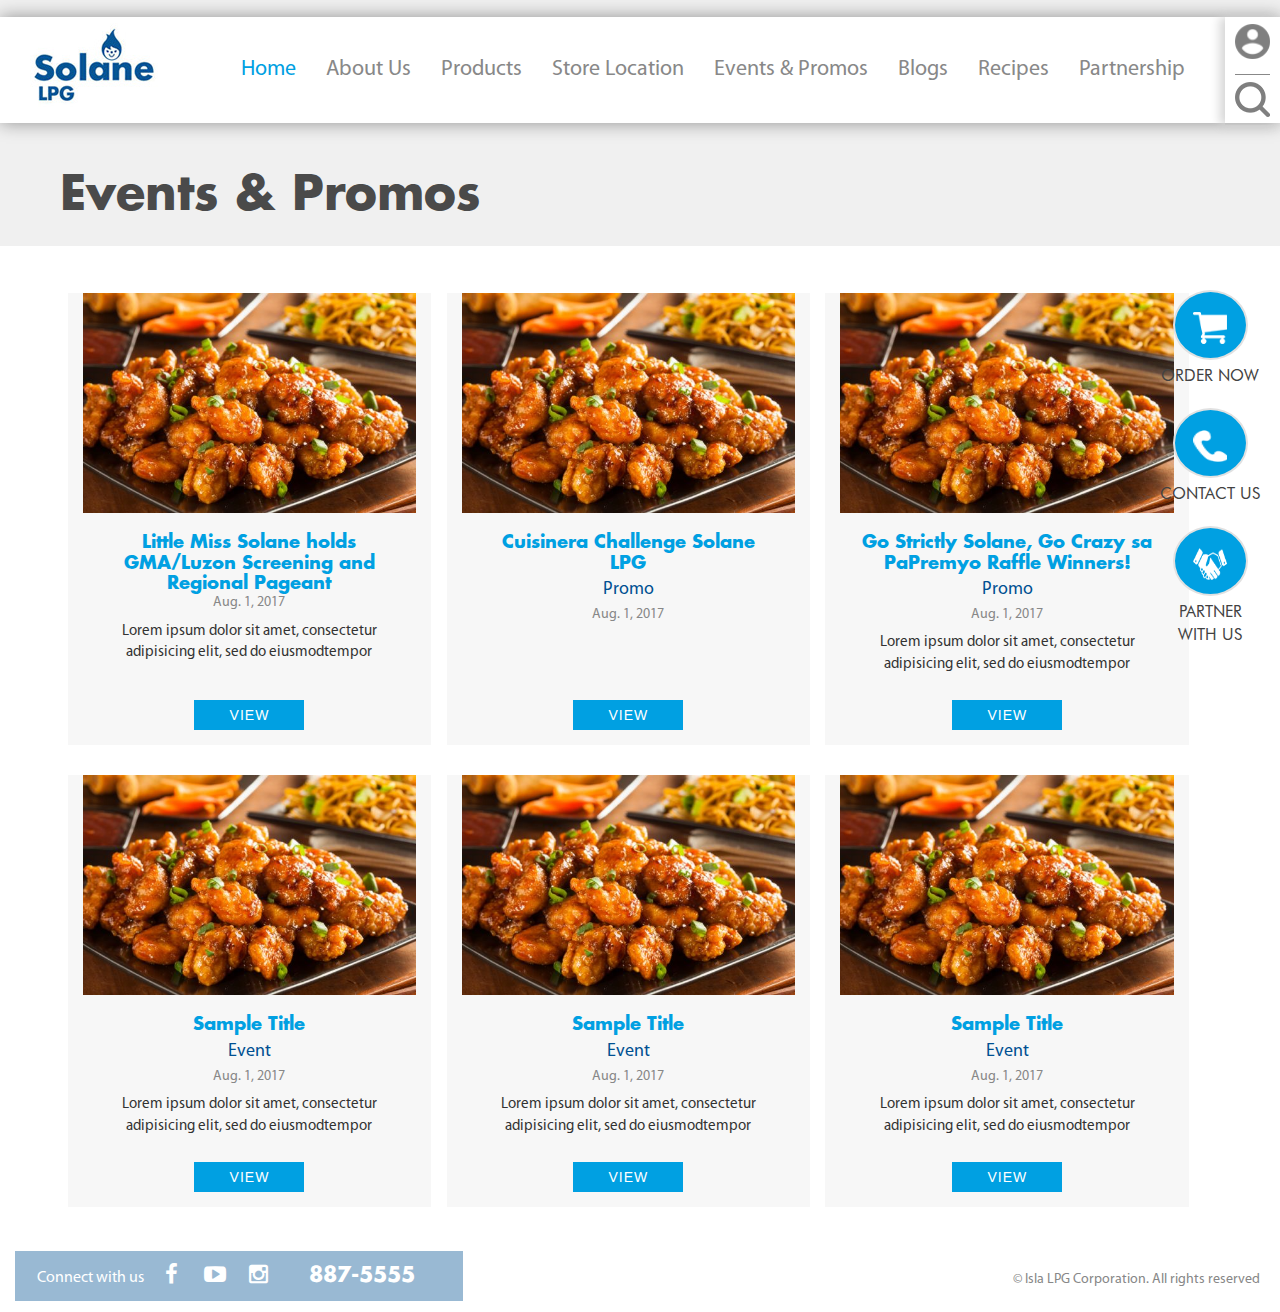
==== commit d9378151: "Fixed qa" ====
--- a/eventandpromos.html
+++ b/eventandpromos.html
@@ -90,42 +90,43 @@
                             <a href=""><img src="images/1.jpg"></a>
                           </figure>
                           <figcaption>
-                            <h4><a href="">Sample Title</a></h4>
+                            <h4><a href="">Little Miss Solane holds GMA/Luzon Screening and Regional Pageant</a></h4>
+                            <h6>Aug. 1, 2017</h6>
+                            <p>Lorem ipsum dolor sit amet, consectetur adipisicing elit, sed do eiusmodtempor </p>
+
+                            
+
+                          </figcaption>
+                          <a href="" class="view">view</a>
+                        </li>
+                        <li>
+                          <figure>
+                            <a href=""><img src="images/1.jpg"></a>
+                          </figure>
+                          <figcaption>
+                            <h4><a href="">Cuisinera Challenge Solane LPG</a></h4>
                             <label>Promo</label>
                             <h6>Aug. 1, 2017</h6>
-                            <p>Lorem ipsum dolor sit amet, consectetur adipisicing elit, sed do eiusmodtempor </p>
-
-                            <a href="" class="view">view</a>
-
-                          </figcaption>
-                        </li>
-                        <li>
-                          <figure>
-                            <a href=""><img src="images/1.jpg"></a>
-                          </figure>
-                          <figcaption>
-                            <h4><a href="">Sample Title</a></h4>
+
+                            
+
+                          </figcaption>
+                          <a href="" class="view">view</a>
+                        </li>
+                        <li>
+                          <figure>
+                            <a href=""><img src="images/1.jpg"></a>
+                          </figure>
+                          <figcaption>
+                            <h4><a href="">Go Strictly Solane, Go Crazy sa PaPremyo Raffle Winners!</a></h4>
                             <label>Promo</label>
                             <h6>Aug. 1, 2017</h6>
                             <p>Lorem ipsum dolor sit amet, consectetur adipisicing elit, sed do eiusmodtempor </p>
 
-                            <a href="" class="view">view</a>
-
-                          </figcaption>
-                        </li>
-                        <li>
-                          <figure>
-                            <a href=""><img src="images/1.jpg"></a>
-                          </figure>
-                          <figcaption>
-                            <h4><a href="">Sample Title</a></h4>
-                            <label>Promo</label>
-                            <h6>Aug. 1, 2017</h6>
-                            <p>Lorem ipsum dolor sit amet, consectetur adipisicing elit, sed do eiusmodtempor </p>
-
-                            <a href="" class="view">view</a>
-
-                          </figcaption>
+                            
+
+                          </figcaption>
+                          <a href="" class="view">view</a>
                         </li>
                         <li>
                           <figure>
@@ -137,9 +138,10 @@
                             <h6>Aug. 1, 2017</h6>
                             <p>Lorem ipsum dolor sit amet, consectetur adipisicing elit, sed do eiusmodtempor </p>
 
-                            <a href="" class="view">view</a>
-
-                          </figcaption>
+                            
+
+                          </figcaption>
+                          <a href="" class="view">view</a>
                         </li>
                         <li>
                           <figure>
@@ -151,9 +153,10 @@
                             <h6>Aug. 1, 2017</h6>
                             <p>Lorem ipsum dolor sit amet, consectetur adipisicing elit, sed do eiusmodtempor </p>
 
-                            <a href="" class="view">view</a>
-
-                          </figcaption>
+                            
+
+                          </figcaption>
+                          <a href="" class="view">view</a>
                         </li>
                         <li>
                           <figure>
@@ -165,9 +168,10 @@
                             <h6>Aug. 1, 2017</h6>
                             <p>Lorem ipsum dolor sit amet, consectetur adipisicing elit, sed do eiusmodtempor </p>
 
-                            <a href="" class="view">view</a>
-
-                          </figcaption>
+                            
+
+                          </figcaption>
+                          <a href="" class="view">view</a>
                         </li>
 
                       </ul>
--- a/css/responsive.css
+++ b/css/responsive.css
@@ -140,6 +140,9 @@
 	.recipes .section-1 .recipe-sec { margin-top: 150px!important;}
 	.events .section-1 .events-sec { margin-top: 150px!important}
 	.partner .section-1 .partner-sec { margin-top: 150px!important;}
+	.blog-inner .section-1 .bloginner-sec { margin-top: 150px!important;}
+	.recipe-inner .section-1 .recpinner-sec { margin-top: 150px!important;}
+	.contact .section-1 .contact-sec{ margin-top: 150px!important}
 }
 
 @media only screen and (max-width: 1164px){
@@ -243,6 +246,11 @@
     .aboutus .section-1 .list-about { max-width: 450px!important; right: 0; bottom: 15px!important;}
 
     .recipes .section-1 .recipe-hldr ul li figcaption h5 a { font-size: 20px!important;}
+
+    .blog-inner .blginner-hldr h3 { font-size: 25px!important;}
+    .blog-inner .blginner-hldr figure { margin-bottom: 20px!important;}
+    .recipe-inner .recipe-hldr h3{ font-size: 25px!important;}
+    .recipe-inner .recipe-hldr h4 { font-size: 20px!important; margin-top: 20px!important;}
 }
 
 @media only screen and (max-width: 1016px){
@@ -277,6 +285,11 @@
 	.recipes .section-1 .recipe-hldr ul li figcaption h5 a:hover::after { right: -10px!important;}
 	.events .section-1 .events-sec h2 { font-size: 40px!important;}
 	.partner .section-1 .partner-sec h2 { font-size: 40px!important;}
+	.blog-inner .section-1 .bloginner-sec h2 { font-size: 40px!important;}
+	.blog-inner .blginner-hldr { max-width: 650px!important;}
+	.recipe-inner .section-1 .recpinner-sec h2 { font-size: 40px!important;}
+	.recipe-inner .recipe-hldr { max-width: 85%!important;}
+	.contact .section-1 .contact-sec h2 { font-size: 40px!important;}
 }
 
 
@@ -329,6 +342,9 @@
 	.recipes .section-1 .recipe-sec h2 { font-size: 35px!important;} 
 	.events .section-1 .events-sec h2 { font-size: 35px!important;}
 	.partner .section-1 .partner-sec h2 { font-size: 35px!important;}
+	.blog-inner .section-1 .bloginner-sec h2 { font-size: 35px!important;} 
+	.recipe-inner .section-1 .recpinner-sec h2 { font-size: 35px!important}
+	.contact .section-1 .contact-sec h2 { font-size: 35px!important;}
 
 }
 
@@ -405,6 +421,14 @@
       .partner .section-1 { padding: 20px!important}
       .partner .section-1 .partner-con { max-width: 78%!important;}
       .partner .section-1 .partner-con figure { max-width: 330px!important;}
+      .blog-inner .section-1 .bloginner-sec { margin-top: 40px!important;}
+
+      .blog-inner .section-1 { padding: 20px!important; padding-bottom: 70px!important; }
+      .recipe-inner .section-1 { padding: 20px!important; padding-bottom: 70px!important; }
+      .recipe-inner .section-1 .recpinner-sec { margin-top: 40px!important;}
+      .contact .section-1 .contact-sec{ margin-top: 40px!important;}
+      .contact .section-1{ padding: 20px!important; padding-bottom: 70px!important;}
+      .contact .contct-hldr{ max-width: 95%!important; padding-right: 10%!important;}
 }
 
 
@@ -412,6 +436,7 @@
 	.store-location .section-1 .select-lc div { float: none!important;}
 	.store-location .section-1 .select-lc h2 { float: none!important; margin-bottom: 40px;}
 	.store-location .section-1 .map-sec .list-map figcaption p { font-size: 16px!important;}
+	.blog-inner .blginner-hldr { padding-right: 4%!important;}
 }
 
 @media only screen and (max-width: 888px){
@@ -435,6 +460,7 @@
 @media only screen and (max-width: 844px){
 	 [type="checkbox"]:checked ~ ul { max-height: 327px!important;}
 	 .recipes .section-1 .recipe-hldr .recipe-list { max-width: 88%!important;}
+	 .blog-inner .blginner-hldr{ padding-right: 5%!important;}
 }
 
 @media only screen and (max-width: 838px){
@@ -479,6 +505,19 @@
     .partner .section-1 .partner-sec { margin-top: 0px!important}
     .partner .section-1 { padding: 20px 0px 0px 0px!important;}
     .partner .rights { position: relative; bottom: 0px; right: 0; text-align: center; padding: 10px 0px 20px;}
+
+    .blog-inner .section-1 .bloginner-sec { margin-top: 0px!important;}
+    .blog-inner .section-1 { padding: 20px 0px 0px 0px!important}
+    .blog-inner .rights { position: relative; bottom: 0px; right: 0; text-align: center; padding: 10px 0px 20px;}
+
+    .recipe-inner .section-1 { padding: 20px 0px 0px 0px!important; }
+    .recipe-inner .section-1 .recpinner-sec { margin-top: 0px!important}
+    .recipe-inner .rights { position: relative; bottom: 0px; right: 0; text-align: center; padding: 10px 0px 20px; }
+    .contact .section-1 .contact-sec{ margin-top: 0px!important;}
+    .contact .section-1 {  padding: 20px 0px 0px 0px!important;}
+    .contact .rights { position: relative; bottom: 0px; right: 0; text-align: center; padding: 10px 0px 20px; }
+    .contact .contct-hldr .cntct-btn { margin-bottom: 20px;}
+
 }	
 
 @media only screen and (max-width: 824px){
@@ -517,6 +556,20 @@
     .partner .list-right-global { display: none;}
     .partner .rights {
     padding: 0px 0px 120px!important;}
+
+   	.blog-inner .list-right-global { display: none;}
+   	.blog-inner .rights { padding: 0px 0px 120px!important;}
+   	.blog-inner .blginner-hldr { padding-right: 0!important; max-width: 700px!important;}
+
+   	.recipe-inner .list-right-global { display: none!important;}
+   	.recipe-inner .rights { padding: 0px 0px 120px!important;}
+   	.recipe-inner .blginner-hldr { padding-right: 0!important; max-width: 700px!important;}
+   	.recipe-inner .recipe-hldr { max-width: 100%!important;}
+
+   	.contact .list-right-global  { display: none!important;}
+   	.contact .rights { padding: 0px 0px 120px!important;}
+
+   	.contact .contct-hldr{ max-width: 100%!important; padding-right: 0%!important;}
 }
 
 @media only screen and (max-width: 822px){
@@ -679,6 +732,10 @@
 
 @media only screen and (max-width: 489px){
 	.home .section-1 .solanegirl { max-width: 400px!important;}
+	.contact .contct-hldr > ul li:nth-child(even) { padding-left: 0!important; }
+	.contact .contct-hldr > ul li:nth-child(odd) { padding-right: 0!important; }
+	.contact .contct-hldr > ul li { width: 100%!important;}
+	.contact .contct-hldr > ul > li > textarea { width: 100%!important;}
 }
 
 @media only screen and (max-width: 485px){
@@ -753,6 +810,9 @@
 	.recipes .section-1 .recipe-sec h2 { font-size: 30px!important;} 
 	.events .section-1 .events-sec h2 { font-size: 30px!important;}
 	.partner .section-1 .partner-sec h2 { font-size: 30px!important;}
+	.blog-inner .section-1 .bloginner-sec h2 { font-size: 30px!important;} 
+	.recipe-inner .section-1 .recpinner-sec h2 { font-size: 30px!important}
+	.contact .section-1 .contact-sec h2 { font-size: 30px!important;}
 }
 
 @media only screen and (max-width: 400px){
--- a/css/main.css
+++ b/css/main.css
@@ -25,7 +25,11 @@
 
 a {
   text-decoration: none;
-  cursor: pointer; }
+  cursor: pointer;
+  outline: none; }
+
+img {
+  outline: none; }
 
 body, html, h1, h2, h3, h4, h5, h6, p, header, footer, div, article, section, aside {
   padding: 0;
@@ -149,7 +153,8 @@
   max-width: 158px;
   width: 100%;
   height: 84px;
-  margin-top: -27px; }
+  margin-top: -27px;
+  z-index: 2; }
 
 .menu {
   position: absolute;
@@ -888,7 +893,7 @@
         vertical-align: text-top; }
         .blog .section-1 .blog-list li figure img {
           height: 100%;
-          object-fit: contain; }
+          object-fit: cover; }
       .blog .section-1 .blog-list li figcaption {
         display: inline-block;
         vertical-align: text-top;
@@ -981,45 +986,57 @@
         font-family: "Futura-Bold";
         font-size: 48px;
         color: #4a4a4a; }
-    .events .section-1 .event-list li {
-      width: 32%;
-      display: inline-table;
-      vertical-align: text-top;
-      padding: 0px 15px;
-      margin-bottom: 30px; }
-      .events .section-1 .event-list li figure {
-        max-width: 300px;
-        height: 200px;
-        margin: 0 auto;
-        margin-bottom: 10px; }
-        .events .section-1 .event-list li figure img {
-          height: 100%;
-          object-fit: cover; }
-      .events .section-1 .event-list li figcaption {
-        text-align: center; }
-        .events .section-1 .event-list li figcaption h4 a {
-          font-family: "Futura-Bold";
-          font-size: 22px;
-          color: #00a0e2;
-          text-decoration: none;
-          text-decoration: none; }
-        .events .section-1 .event-list li figcaption label {
-          font-weight: normal;
-          font-family: "MyriadPro-Regular";
-          font-size: 18px;
-          color: #005092;
-          margin-top: 4px;
-          margin-bottom: 3px;
-          text-transform: capitalize; }
-        .events .section-1 .event-list li figcaption h6 {
-          font-family: "MyriadPro-Regular";
-          color: #888888;
-          font-size: 14px;
-          margin-bottom: 10px; }
-        .events .section-1 .event-list li figcaption p {
-          font-size: 15px;
-          font-family: "MyriadPro-Regular"; }
-        .events .section-1 .event-list li figcaption a.view {
+    .events .section-1 .event-list {
+      padding: 0;
+      margin: 0;
+      list-style: none;
+      display: -webkit-box !important;
+      display: -moz-box !important;
+      display: -ms-flexbox !important;
+      display: -webkit-flex !important;
+      display: flex !important;
+      -webkit-flex-flow: row wrap;
+      justify-content: space-around;
+      outline: none !important; }
+      .events .section-1 .event-list li {
+        width: 32%;
+        padding: 0px 15px;
+        margin-bottom: 30px;
+        background: #f7f7f7;
+        position: relative;
+        padding-bottom: 50px; }
+        .events .section-1 .event-list li figure {
+          height: 220px;
+          margin: 0 auto; }
+          .events .section-1 .event-list li figure img {
+            height: 100%;
+            object-fit: cover; }
+        .events .section-1 .event-list li figcaption {
+          text-align: center;
+          padding: 20px; }
+          .events .section-1 .event-list li figcaption h4 a {
+            font-family: "Futura-Bold";
+            font-size: 18px;
+            color: #00a0e2;
+            text-decoration: none;
+            text-decoration: none; }
+          .events .section-1 .event-list li figcaption label {
+            font-weight: normal;
+            font-family: "MyriadPro-Regular";
+            font-size: 18px;
+            color: #005092;
+            margin-top: 4px;
+            margin-bottom: 3px;
+            text-transform: capitalize; }
+          .events .section-1 .event-list li figcaption h6 {
+            font-family: "MyriadPro-Regular";
+            color: #888888;
+            font-size: 14px;
+            margin-bottom: 10px; }
+          .events .section-1 .event-list li figcaption p {
+            font-size: 15px;
+            font-family: "MyriadPro-Regular"; }
+        .events .section-1 .event-list li a.view {
           text-decoration: none;
           text-transform: uppercase;
           color: #fff;
@@ -1031,8 +1048,14 @@
           margin: 0 auto;
           margin-top: 15px;
           transition: 0.5s;
-          letter-spacing: 1px; }
-        .events .section-1 .event-list li figcaption a.view:hover {
+          letter-spacing: 1px;
+          text-align: center;
+          position: absolute;
+          bottom: 0;
+          width: 100%;
+          left: 50%;
+          transform: translate(-50%, -50%); }
+        .events .section-1 .event-list li a.view:hover {
           background: #005092; }
   .events .list-right-global a {
     color: #424242; }
@@ -1159,6 +1182,77 @@
   .recipe-inner .list-right-global li figcaption a {
     color: #424242; }
 
+.contact {
+  position: relative; }
+  .contact .section-1 {
+    padding: 0px 45px 60px;
+    min-height: 100vh;
+    position: relative; }
+    .contact .section-1 .contact-sec {
+      margin-bottom: 70px;
+      margin-top: 155px; }
+      .contact .section-1 .contact-sec h2 {
+        font-family: "Futura-Bold";
+        font-size: 48px;
+        color: #4a4a4a; }
+  .contact .contct-hldr {
+    max-width: 85%;
+    margin: 0 auto;
+    box-sizing: border-box; }
+    .contact .contct-hldr > ul {
+      width: 100%; }
+      .contact .contct-hldr > ul > li {
+        width: 49%;
+        display: inline-block;
+        margin-bottom: 20px; }
+        .contact .contct-hldr > ul > li > h5 {
+          font-family: "MyriadPro-Regular";
+          color: #00a0e2;
+          text-transform: uppercase;
+          font-size: 20px;
+          margin-bottom: 10px;
+          font-weight: bold;
+          letter-spacing: 1px; }
+        .contact .contct-hldr > ul > li > input {
+          border: 1px solid #424242;
+          padding-left: 15px;
+          font-family: "MyriadPro-Regular";
+          width: 100%;
+          height: 40px;
+          font-size: 17px; }
+        .contact .contct-hldr > ul > li > textarea {
+          width: 99%;
+          resize: none;
+          height: 300px;
+          border: 1px solid #424242;
+          font-family: "MyriadPro-Regular";
+          font-size: 17px;
+          padding-left: 15px; }
+      .contact .contct-hldr > ul li:nth-child(odd) {
+        padding-right: 15px; }
+      .contact .contct-hldr > ul li:nth-child(even) {
+        padding-left: 15px; }
+      .contact .contct-hldr > ul li:last-child {
+        width: 100%;
+        padding: 0px;
+        padding-right: 0.5%; }
+    .contact .contct-hldr .cntct-btn {
+      padding-right: 1.4%; }
+      .contact .contct-hldr .cntct-btn > button {
+        max-width: 150px;
+        height: 40px;
+        width: 100%;
+        background: #00a0e2;
+        color: #fff;
+        text-transform: uppercase;
+        font-family: "MyriadPro-Regular";
+        letter-spacing: 1px;
+        font-size: 18px;
+        text-align: center;
+        float: right; }
+  .contact .list-right-global li figcaption a {
+    color: #424242; }
+
 .pagination-cs {
   padding: 0px;
   margin: 0;
@@ -1210,7 +1304,8 @@
   right: 20px;
   top: 290px;
   padding: 0;
-  list-style: none; }
+  list-style: none;
+  z-index: 3; }
   .list-right-global li {
     text-align: center;
     margin-bottom: 20px; }
